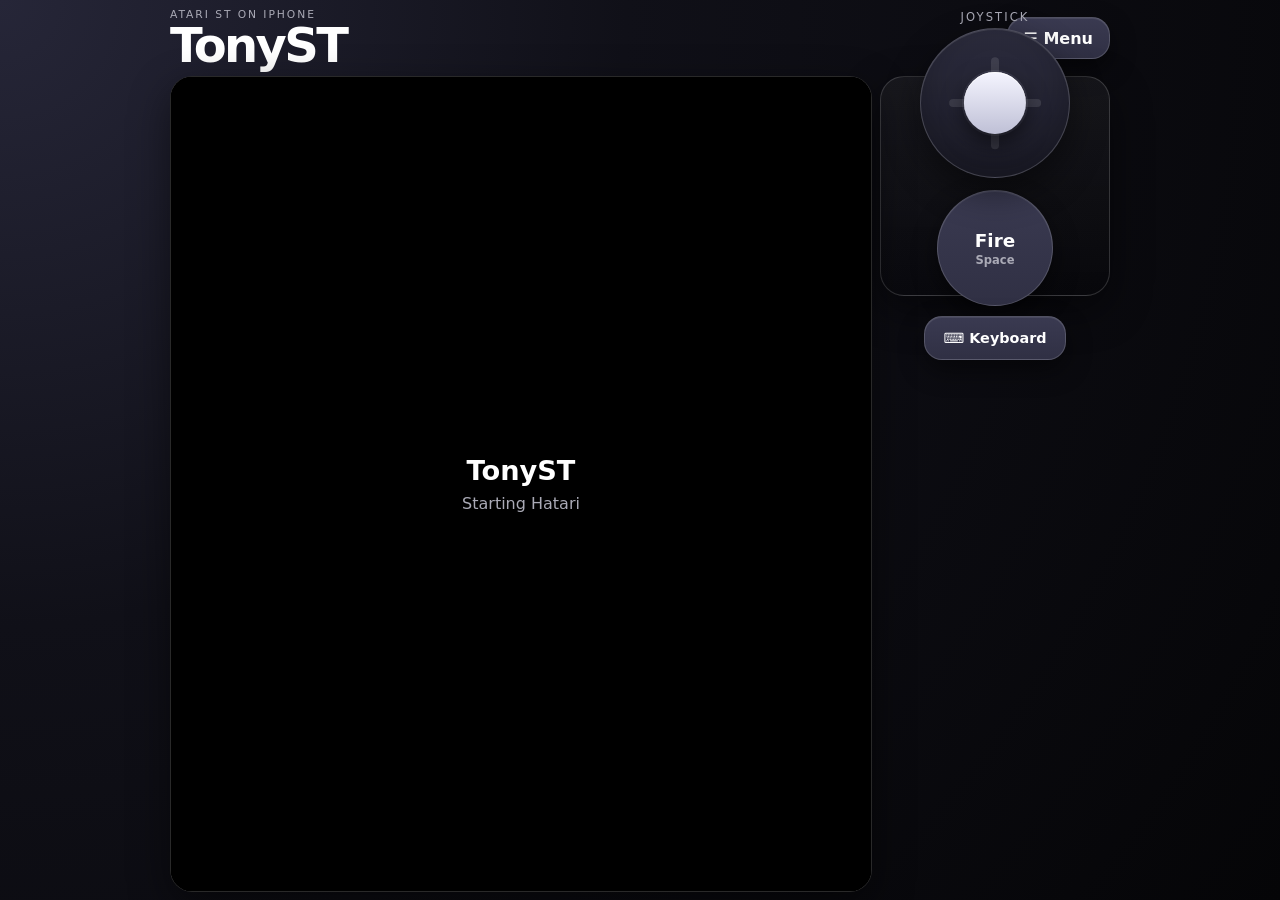
==== index.html @ e1ae8619 "Add files via upload" ====
<!DOCTYPE html>
<html lang="en">
<head>
  <meta charset="utf-8" />
  <meta name="viewport" content="width=device-width, initial-scale=1, viewport-fit=cover, user-scalable=no" />
  <title>TonyST Web</title>
  <link rel="stylesheet" href="main.css?v=65" />
  <link rel="manifest" href="manifest.json" />
  <link rel="icon" type="image/x-icon" href="favicon.ico" />
  <link rel="apple-touch-icon" href="icon-192.png" />
  <meta name="description" content="TonyST Web, a flat iPhone friendly Atari ST web app using Hatari WebAssembly." />
  <meta name="mobile-web-app-capable" content="yes" />
  <meta name="apple-mobile-web-app-capable" content="yes" />
  <meta name="apple-mobile-web-app-status-bar-style" content="black-translucent" />
  <meta name="theme-color" content="#101018" />
</head>
<body>
  <main class="app-shell">
    <header class="topbar">
      <div class="brand">
        <p class="kicker">Atari ST on iPhone</p>
        <h1>TonyST</h1>
      </div>
      <button class="menu-button" id="menuButton" type="button" aria-label="Open menu">☰ Menu</button>
    </header>

    <section class="screen-area" aria-label="Atari ST emulator screen">
      <div class="screen-wrap">
        <iframe
          id="emulatorFrame"
          class="emulator-frame"
          src="tonyst.html?v=65"
          title="Hatari Atari ST emulator"
          allow="fullscreen"
        ></iframe>
        <div id="loadingOverlay" class="loading-overlay">
          <strong>TonyST</strong>
          <span id="engineStatus">Starting Hatari WebAssembly</span>
        </div>
        <div class="screen-status" aria-live="polite">
          <span id="engineLabel">Engine, starting</span>
          <span id="fileLabel">Built in demo disk</span>
        </div>
      </div>
    </section>

    <section class="play-controls" aria-label="Game controls">
      <div class="joystick-wrap">
        <div class="joystick-label">Joystick</div>
        <div class="joystick" id="joystick" role="application" aria-label="Virtual joystick">
          <div class="stick-cross horizontal"></div>
          <div class="stick-cross vertical"></div>
          <div class="stick-thumb" id="stickThumb"></div>
        </div>
      </div>

      <div class="action-wrap">
        <button class="fire-button" id="fireButton" data-key="Space" type="button">
          Fire
          <span>Space</span>
        </button>
        <button class="keyboard-toggle" id="keyboardButton" type="button">⌨ Keyboard</button>
      </div>
    </section>

    <input id="tosInput" class="hidden-input" type="file" />
    <input id="diskInput" class="hidden-input" type="file" />

    <div class="drawer-backdrop" id="menuBackdrop" hidden>
      <aside class="drawer" id="menuDrawer" role="dialog" aria-modal="true" aria-labelledby="menuTitle">
        <div class="drawer-head">
          <div>
            <p class="kicker">TonyST</p>
            <h2 id="menuTitle">Menu</h2>
          </div>
          <button class="small-button" id="closeMenuButton" type="button">Close</button>
        </div>

        <div class="menu-grid">
          <button id="diskButton" type="button">Load game or disk</button>
          <button id="cleanStartButton" type="button">Clean start</button>
          <button id="runButton" type="button">Focus screen</button>
          <button id="pauseButton" type="button">Pause</button>
          <button id="resetButton" type="button">Reset current</button>
          <button id="fullscreenButton" type="button">Full screen</button>
        </div>

        <details class="notes">
          <summary>Advanced BIOS / TOS</summary>
          <div class="menu-grid advanced-grid">
            <button id="tosButton" type="button">BIOS / TOS, disabled for now</button>
            <button id="clearTosButton" type="button">Clear saved files</button>
          </div>
          <p>BIOS loading is parked for now. Use Load game or disk while we keep this version stable.</p>
        </details>

        <details class="notes">
          <summary>Quick help</summary>
          <p>Use Load game or disk for .st, .msa, .stx, .dim, .ipf or .zip files. Tap Fire for Spacebar on trainer screens. If a game boots to the Atari desktop, double tap Disk A.</p>
        </details>

        <p class="credit">Uses the Mesmotronic browser Hatari build. Keep the original licence and credit files in the repo.</p>
      </aside>
    </div>

    <div class="keyboard-panel" id="keyboardPanel" hidden>
      <div class="keyboard-head">
        <strong>Keyboard</strong>
        <button class="small-button" id="closeKeyboardButton" type="button">Close</button>
      </div>
      <div class="key-row">
        <button data-key="Escape" type="button">Esc</button>
        <button data-key="F1" type="button">F1</button>
        <button data-key="F2" type="button">F2</button>
        <button data-key="F3" type="button">F3</button>
        <button data-key="F4" type="button">F4</button>
        <button data-key="F5" type="button">F5</button>
        <button data-key="F6" type="button">F6</button>
        <button data-key="F7" type="button">F7</button>
        <button data-key="F8" type="button">F8</button>
        <button data-key="F9" type="button">F9</button>
        <button data-key="F10" type="button">F10</button>
      </div>
      <div class="key-row">
        <button data-key="Digit1" type="button">1</button>
        <button data-key="Digit2" type="button">2</button>
        <button data-key="Digit3" type="button">3</button>
        <button data-key="Digit4" type="button">4</button>
        <button data-key="Digit5" type="button">5</button>
        <button data-key="Digit6" type="button">6</button>
        <button data-key="Digit7" type="button">7</button>
        <button data-key="Digit8" type="button">8</button>
        <button data-key="Digit9" type="button">9</button>
        <button data-key="Digit0" type="button">0</button>
      </div>
      <div class="key-row">
        <button data-key="KeyQ" type="button">Q</button>
        <button data-key="KeyW" type="button">W</button>
        <button data-key="KeyE" type="button">E</button>
        <button data-key="KeyR" type="button">R</button>
        <button data-key="KeyT" type="button">T</button>
        <button data-key="KeyY" type="button">Y</button>
        <button data-key="KeyU" type="button">U</button>
        <button data-key="KeyI" type="button">I</button>
        <button data-key="KeyO" type="button">O</button>
        <button data-key="KeyP" type="button">P</button>
      </div>
      <div class="key-row">
        <button data-key="KeyA" type="button">A</button>
        <button data-key="KeyS" type="button">S</button>
        <button data-key="KeyD" type="button">D</button>
        <button data-key="KeyF" type="button">F</button>
        <button data-key="KeyG" type="button">G</button>
        <button data-key="KeyH" type="button">H</button>
        <button data-key="KeyJ" type="button">J</button>
        <button data-key="KeyK" type="button">K</button>
        <button data-key="KeyL" type="button">L</button>
        <button class="key-wide" data-key="Enter" type="button">Enter</button>
      </div>
      <div class="key-row">
        <button data-key="KeyZ" type="button">Z</button>
        <button data-key="KeyX" type="button">X</button>
        <button data-key="KeyC" type="button">C</button>
        <button data-key="KeyV" type="button">V</button>
        <button data-key="KeyB" type="button">B</button>
        <button data-key="KeyN" type="button">N</button>
        <button data-key="KeyM" type="button">M</button>
        <button class="key-wide" data-key="Backspace" type="button">Back</button>
      </div>
      <div class="key-row key-row-main">
        <button data-key="ArrowLeft" type="button">←</button>
        <button data-key="ArrowUp" type="button">↑</button>
        <button data-key="ArrowDown" type="button">↓</button>
        <button data-key="ArrowRight" type="button">→</button>
        <button class="key-space" data-key="Space" type="button">Space</button>
      </div>
    </div>
  </main>

  <script src="app.js?v=65"></script>
</body>
</html>
---- main.css ----
:root {
  color-scheme: dark;
  --bg: #101018;
  --panel: rgba(18, 18, 27, 0.92);
  --panel-2: rgba(8, 8, 12, 0.92);
  --line: rgba(255, 255, 255, 0.16);
  --line-2: rgba(255, 255, 255, 0.08);
  --text: #ffffff;
  --muted: #aaaab6;
  --button: #303044;
  --button-2: #3a3a51;
  --danger: #1f1f2b;
  --shadow: rgba(0, 0, 0, 0.48);
}

* {
  box-sizing: border-box;
  -webkit-tap-highlight-color: transparent;
}

html,
body {
  margin: 0;
  width: 100%;
  height: 100%;
  overflow: hidden;
  background: radial-gradient(circle at top left, #262638 0, var(--bg) 40%, #050507 100%);
  color: var(--text);
  font-family: system-ui, -apple-system, BlinkMacSystemFont, "Segoe UI", sans-serif;
  overscroll-behavior: none;
}

body {
  padding: env(safe-area-inset-top) env(safe-area-inset-right) env(safe-area-inset-bottom) env(safe-area-inset-left);
}

button {
  border: 1px solid var(--line);
  border-radius: 18px;
  background: linear-gradient(180deg, var(--button-2), var(--button));
  color: var(--text);
  font: inherit;
  font-weight: 800;
  cursor: pointer;
  box-shadow: inset 0 1px 0 rgba(255,255,255,0.08), 0 10px 26px var(--shadow);
  touch-action: none;
  user-select: none;
}

button:active {
  transform: translateY(1px) scale(0.99);
  filter: brightness(1.12);
}

.app-shell {
  height: 100dvh;
  width: min(960px, 100%);
  margin: 0 auto;
  padding: 8px 10px 8px;
  display: grid;
  grid-template-rows: auto minmax(0, 1fr) auto;
  gap: 8px;
}

.topbar {
  min-height: 46px;
  display: flex;
  gap: 10px;
  align-items: center;
  justify-content: space-between;
}

.brand {
  min-width: 0;
}

.kicker {
  margin: 0 0 1px;
  color: var(--muted);
  text-transform: uppercase;
  letter-spacing: 0.18em;
  font-size: 0.67rem;
  white-space: nowrap;
}

h1,
h2 {
  margin: 0;
  letter-spacing: -0.055em;
  line-height: 0.96;
}

h1 {
  font-size: clamp(1.8rem, 7vw, 3rem);
}

h2 {
  font-size: 1.55rem;
}

.menu-button,
.small-button {
  min-height: 42px;
  padding: 0 16px;
  border-radius: 18px;
  white-space: nowrap;
}

.screen-area {
  min-height: 0;
  display: flex;
}

.screen-wrap {
  position: relative;
  overflow: hidden;
  width: 100%;
  min-height: 0;
  border: 1px solid var(--line);
  border-radius: 22px;
  background: #000;
  box-shadow: 0 14px 42px var(--shadow);
}

.emulator-frame {
  position: absolute;
  inset: 0;
  width: 100%;
  height: 100%;
  border: 0;
  background: #000;
}

.loading-overlay {
  position: absolute;
  inset: 0;
  display: grid;
  place-content: center;
  gap: 8px;
  text-align: center;
  padding: 24px;
  background: #000;
  color: #fff;
  transition: opacity 0.35s ease;
  pointer-events: none;
  z-index: 3;
}

.loading-overlay.is-hidden {
  opacity: 0;
}

.loading-overlay strong {
  font-size: 1.7rem;
}

.loading-overlay span {
  color: var(--muted);
}

.screen-status {
  position: absolute;
  left: 8px;
  right: 8px;
  bottom: 8px;
  z-index: 2;
  display: flex;
  justify-content: space-between;
  gap: 10px;
  align-items: center;
  padding: 7px 9px;
  border: 1px solid var(--line-2);
  border-radius: 14px;
  background: rgba(0,0,0,0.62);
  color: var(--muted);
  font-size: 0.76rem;
  backdrop-filter: blur(8px);
}

.screen-status span {
  min-width: 0;
  overflow: hidden;
  text-overflow: ellipsis;
  white-space: nowrap;
}

.play-controls {
  min-height: 150px;
  max-height: 220px;
  padding: 8px 8px 10px;
  border: 1px solid var(--line);
  border-radius: 24px;
  background: linear-gradient(180deg, rgba(255,255,255,0.05), rgba(0,0,0,0.22));
  box-shadow: 0 14px 42px var(--shadow);
  display: grid;
  grid-template-columns: minmax(148px, 1fr) minmax(126px, 0.74fr);
  gap: 12px;
  align-items: center;
}

.joystick-wrap {
  display: grid;
  place-items: center;
  gap: 4px;
}

.joystick-label {
  color: var(--muted);
  font-size: 0.72rem;
  text-transform: uppercase;
  letter-spacing: 0.18em;
}

.joystick {
  position: relative;
  width: min(38vw, 156px);
  aspect-ratio: 1;
  border-radius: 50%;
  border: 1px solid var(--line);
  background:
    radial-gradient(circle at 50% 50%, rgba(255,255,255,0.10) 0 8%, rgba(255,255,255,0.05) 9% 31%, rgba(0,0,0,0.18) 32% 100%),
    linear-gradient(180deg, #343449, #242434);
  box-shadow: inset 0 1px 0 rgba(255,255,255,0.10), inset 0 -20px 36px rgba(0,0,0,0.25), 0 14px 36px var(--shadow);
  touch-action: none;
}

.stick-cross {
  position: absolute;
  inset: 50% auto auto 50%;
  transform: translate(-50%, -50%);
  background: rgba(255,255,255,0.11);
  border-radius: 999px;
  pointer-events: none;
}

.stick-cross.horizontal {
  width: 62%;
  height: 8px;
}

.stick-cross.vertical {
  width: 8px;
  height: 62%;
}

.stick-thumb {
  position: absolute;
  left: 50%;
  top: 50%;
  width: 42%;
  aspect-ratio: 1;
  border-radius: 50%;
  transform: translate(-50%, -50%);
  background: linear-gradient(180deg, #f5f5ff, #bfc0d6);
  box-shadow: inset 0 1px 0 rgba(255,255,255,0.8), 0 10px 22px rgba(0,0,0,0.55);
  pointer-events: none;
}

.action-wrap {
  display: grid;
  gap: 10px;
  justify-items: center;
}

.fire-button {
  width: min(32vw, 128px);
  aspect-ratio: 1;
  border-radius: 50%;
  font-size: 1.15rem;
  display: grid;
  place-content: center;
  gap: 2px;
}

.fire-button span {
  color: var(--muted);
  font-size: 0.72rem;
  font-weight: 700;
}

.keyboard-toggle {
  width: min(34vw, 142px);
  min-height: 44px;
  font-size: 0.9rem;
}

.hidden-input {
  position: absolute;
  width: 1px;
  height: 1px;
  overflow: hidden;
  clip: rect(0,0,0,0);
}

.drawer-backdrop {
  position: fixed;
  inset: 0;
  z-index: 20;
  background: rgba(0,0,0,0.48);
  display: grid;
  place-items: end center;
  padding: 12px;
}

.drawer-backdrop[hidden],
.keyboard-panel[hidden] {
  display: none;
}

.drawer {
  width: min(620px, 100%);
  max-height: min(82dvh, 620px);
  overflow: auto;
  padding: 16px;
  border: 1px solid var(--line);
  border-radius: 24px;
  background: linear-gradient(180deg, rgba(31,31,45,0.98), rgba(10,10,14,0.98));
  box-shadow: 0 18px 55px rgba(0,0,0,0.65);
}

.drawer-head {
  display: flex;
  justify-content: space-between;
  gap: 12px;
  align-items: center;
  margin-bottom: 14px;
}

.menu-grid {
  display: grid;
  grid-template-columns: repeat(2, minmax(0, 1fr));
  gap: 10px;
}

.menu-grid button {
  min-height: 58px;
  padding: 8px;
}

.notes {
  margin-top: 14px;
  color: var(--muted);
}

.notes summary {
  color: #fff;
  font-weight: 800;
  cursor: pointer;
}

.credit {
  margin: 14px 0 0;
  color: var(--muted);
  font-size: 0.78rem;
}

.keyboard-panel {
  position: fixed;
  left: 8px;
  right: 8px;
  bottom: calc(env(safe-area-inset-bottom) + 8px);
  z-index: 30;
  max-height: 54dvh;
  overflow: auto;
  padding: 10px;
  border: 1px solid var(--line);
  border-radius: 22px;
  background: linear-gradient(180deg, rgba(30,30,44,0.98), rgba(8,8,12,0.98));
  box-shadow: 0 18px 55px rgba(0,0,0,0.7);
}

.keyboard-head {
  display: flex;
  justify-content: space-between;
  align-items: center;
  gap: 8px;
  margin-bottom: 8px;
}

.key-row {
  display: flex;
  gap: 6px;
  overflow-x: auto;
  padding-bottom: 6px;
  scrollbar-width: none;
}

.key-row::-webkit-scrollbar {
  display: none;
}

.key-row button {
  flex: 0 0 auto;
  min-width: 42px;
  min-height: 42px;
  padding: 0 10px;
  border-radius: 12px;
  font-size: 0.88rem;
}

.key-row button.key-wide {
  min-width: 74px;
}

.key-row button.key-space {
  min-width: 160px;
}

@media (max-height: 720px) {
  .app-shell {
    gap: 6px;
    padding-top: 6px;
  }

  .topbar {
    min-height: 40px;
  }

  .kicker {
    display: none;
  }

  h1 {
    font-size: 1.65rem;
  }

  .play-controls {
    min-height: 136px;
    padding: 6px 8px;
  }

  .joystick {
    width: min(34vw, 136px);
  }

  .fire-button {
    width: min(29vw, 110px);
  }
}

@media (orientation: landscape) {
  .app-shell {
    grid-template-rows: auto minmax(0, 1fr);
    grid-template-columns: minmax(0, 1fr) 230px;
    grid-template-areas:
      "top top"
      "screen controls";
  }

  .topbar { grid-area: top; }
  .screen-area { grid-area: screen; }
  .play-controls {
    grid-area: controls;
    min-height: 0;
    height: 100%;
    grid-template-columns: 1fr;
    align-content: center;
  }

  .joystick { width: min(26vw, 150px); }
  .fire-button { width: min(22vw, 116px); }
}

.advanced-grid {
  margin-top: 10px;
}

.notes p {
  line-height: 1.35;
}

button.is-pressed,
.fire-button.is-pressed {
  transform: translateY(1px) scale(0.98);
  filter: brightness(1.18);
  box-shadow: inset 0 2px 12px rgba(0,0,0,0.35), 0 8px 22px var(--shadow);
}
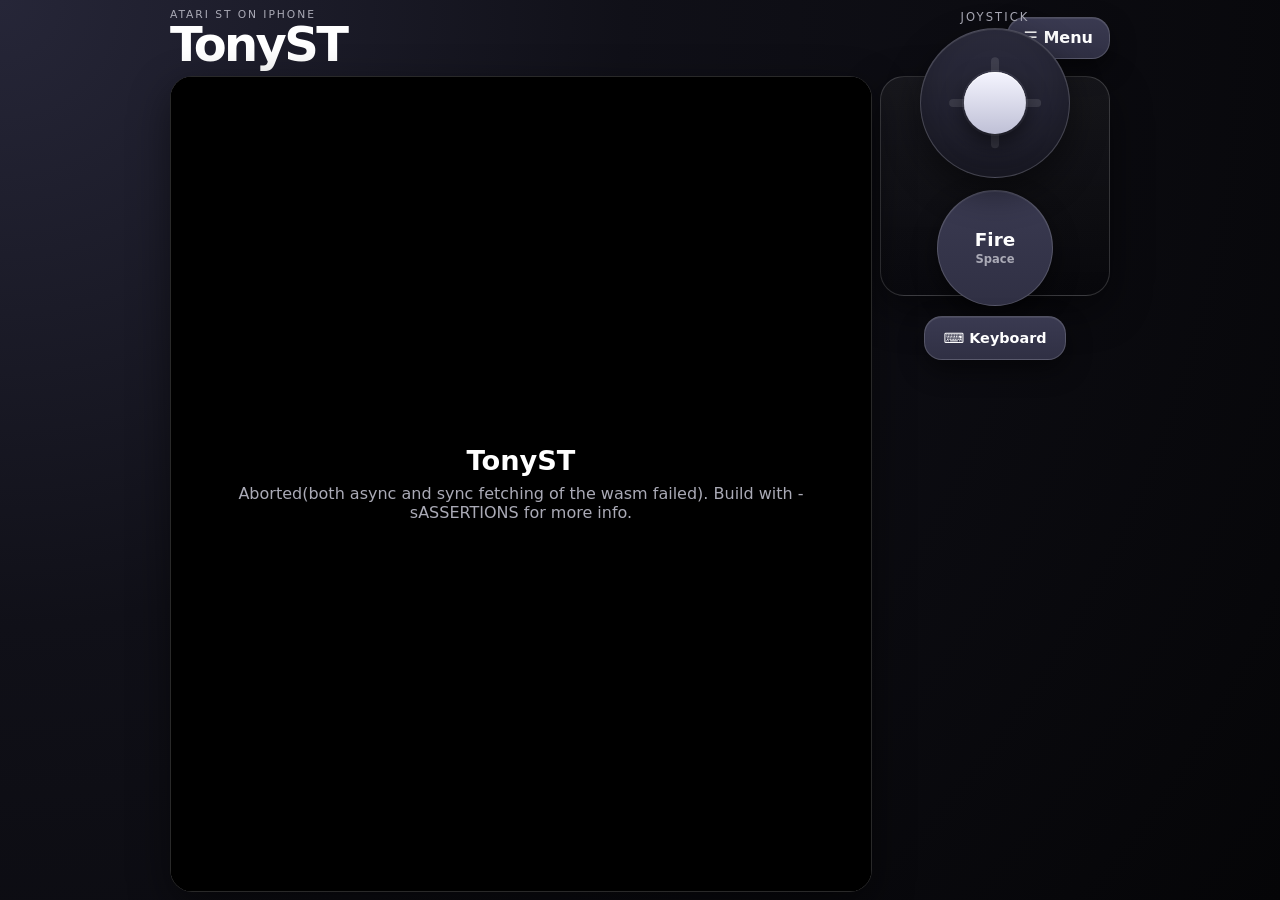
==== commit f36d2ff7: "Add files via upload" ====
--- a/index.html
+++ b/index.html
@@ -3,103 +3,512 @@
 <head>
   <meta charset="utf-8" />
   <meta name="viewport" content="width=device-width, initial-scale=1, viewport-fit=cover, user-scalable=no" />
-  <title>TonyST Web</title>
-  <link rel="stylesheet" href="main.css?v=65" />
-  <link rel="manifest" href="manifest.json" />
-  <link rel="icon" type="image/x-icon" href="favicon.ico" />
-  <link rel="apple-touch-icon" href="icon-192.png" />
-  <meta name="description" content="TonyST Web, a flat iPhone friendly Atari ST web app using Hatari WebAssembly." />
+  <title>TonyST</title>
   <meta name="mobile-web-app-capable" content="yes" />
   <meta name="apple-mobile-web-app-capable" content="yes" />
   <meta name="apple-mobile-web-app-status-bar-style" content="black-translucent" />
   <meta name="theme-color" content="#101018" />
+  <style>
+    :root {
+      color-scheme: dark;
+      --bg: #101018;
+      --panel: rgba(18, 18, 27, 0.94);
+      --line: rgba(255, 255, 255, 0.16);
+      --line-soft: rgba(255, 255, 255, 0.08);
+      --text: #fff;
+      --muted: #aaaab6;
+      --button: #303044;
+      --button-2: #3a3a51;
+      --shadow: rgba(0, 0, 0, 0.48);
+    }
+
+    * {
+      box-sizing: border-box;
+      -webkit-tap-highlight-color: transparent;
+    }
+
+    html,
+    body {
+      margin: 0;
+      width: 100%;
+      height: 100%;
+      overflow: hidden;
+      background: radial-gradient(circle at top left, #262638 0, var(--bg) 40%, #050507 100%);
+      color: var(--text);
+      font-family: system-ui, -apple-system, BlinkMacSystemFont, "Segoe UI", sans-serif;
+      overscroll-behavior: none;
+      touch-action: none;
+    }
+
+    body {
+      padding: env(safe-area-inset-top) env(safe-area-inset-right) env(safe-area-inset-bottom) env(safe-area-inset-left);
+    }
+
+    button {
+      border: 1px solid var(--line);
+      border-radius: 18px;
+      background: linear-gradient(180deg, var(--button-2), var(--button));
+      color: var(--text);
+      font: inherit;
+      font-weight: 850;
+      cursor: pointer;
+      user-select: none;
+      touch-action: none;
+      box-shadow: inset 0 1px 0 rgba(255,255,255,0.08), 0 10px 26px var(--shadow);
+    }
+
+    button:active,
+    button.is-pressed {
+      transform: translateY(1px) scale(0.99);
+      filter: brightness(1.14);
+    }
+
+    .app-shell {
+      width: min(960px, 100%);
+      height: 100dvh;
+      margin: 0 auto;
+      padding: 8px 10px 8px;
+      display: grid;
+      grid-template-rows: auto minmax(0, 1fr) auto;
+      gap: 8px;
+    }
+
+    .topbar {
+      min-height: 44px;
+      display: flex;
+      align-items: center;
+      justify-content: space-between;
+      gap: 10px;
+    }
+
+    .kicker {
+      margin: 0 0 1px;
+      color: var(--muted);
+      text-transform: uppercase;
+      letter-spacing: 0.18em;
+      font-size: 0.67rem;
+      white-space: nowrap;
+    }
+
+    h1 {
+      margin: 0;
+      font-size: clamp(1.8rem, 7vw, 3rem);
+      letter-spacing: -0.055em;
+      line-height: 0.95;
+    }
+
+    .menu-button,
+    .small-button {
+      min-height: 42px;
+      padding: 0 16px;
+      border-radius: 18px;
+      white-space: nowrap;
+    }
+
+    .screen-area {
+      min-height: 0;
+      display: flex;
+    }
+
+    .screen-wrap {
+      position: relative;
+      overflow: hidden;
+      width: 100%;
+      min-height: 0;
+      border: 1px solid var(--line);
+      border-radius: 22px;
+      background: #000;
+      box-shadow: 0 14px 42px var(--shadow);
+    }
+
+    .emulator-frame {
+      position: absolute;
+      inset: 0;
+      width: 100%;
+      height: 100%;
+      border: 0;
+      background: #000;
+    }
+
+    .loading-overlay {
+      position: absolute;
+      inset: 0;
+      z-index: 4;
+      display: grid;
+      place-content: center;
+      gap: 8px;
+      padding: 24px;
+      text-align: center;
+      background: #000;
+      transition: opacity 0.28s ease;
+      pointer-events: none;
+    }
+
+    .loading-overlay.is-hidden {
+      opacity: 0;
+    }
+
+    .loading-overlay strong {
+      font-size: 1.7rem;
+    }
+
+    .loading-overlay span {
+      color: var(--muted);
+    }
+
+    .screen-status {
+      position: absolute;
+      left: 8px;
+      right: 8px;
+      bottom: 8px;
+      z-index: 3;
+      display: flex;
+      justify-content: space-between;
+      gap: 10px;
+      align-items: center;
+      padding: 7px 9px;
+      border: 1px solid var(--line-soft);
+      border-radius: 14px;
+      background: rgba(0,0,0,0.64);
+      color: var(--muted);
+      font-size: 0.76rem;
+      backdrop-filter: blur(8px);
+    }
+
+    .screen-status span {
+      min-width: 0;
+      overflow: hidden;
+      text-overflow: ellipsis;
+      white-space: nowrap;
+    }
+
+    .play-controls {
+      min-height: 150px;
+      max-height: 220px;
+      padding: 8px 8px 10px;
+      border: 1px solid var(--line);
+      border-radius: 24px;
+      background: linear-gradient(180deg, rgba(255,255,255,0.05), rgba(0,0,0,0.22));
+      box-shadow: 0 14px 42px var(--shadow);
+      display: grid;
+      grid-template-columns: minmax(148px, 1fr) minmax(126px, 0.74fr);
+      gap: 12px;
+      align-items: center;
+    }
+
+    .joystick-wrap {
+      display: grid;
+      place-items: center;
+      gap: 4px;
+    }
+
+    .joystick-label {
+      color: var(--muted);
+      font-size: 0.72rem;
+      text-transform: uppercase;
+      letter-spacing: 0.18em;
+    }
+
+    .joystick {
+      position: relative;
+      width: min(38vw, 156px);
+      aspect-ratio: 1;
+      border-radius: 50%;
+      border: 1px solid var(--line);
+      background:
+        radial-gradient(circle at 50% 50%, rgba(255,255,255,0.10) 0 8%, rgba(255,255,255,0.05) 9% 31%, rgba(0,0,0,0.18) 32% 100%),
+        linear-gradient(180deg, #343449, #242434);
+      box-shadow: inset 0 1px 0 rgba(255,255,255,0.10), inset 0 -20px 36px rgba(0,0,0,0.25), 0 14px 36px var(--shadow);
+      touch-action: none;
+    }
+
+    .stick-cross {
+      position: absolute;
+      inset: 50% auto auto 50%;
+      transform: translate(-50%, -50%);
+      background: rgba(255,255,255,0.11);
+      border-radius: 999px;
+      pointer-events: none;
+    }
+
+    .stick-cross.horizontal {
+      width: 62%;
+      height: 8px;
+    }
+
+    .stick-cross.vertical {
+      width: 8px;
+      height: 62%;
+    }
+
+    .stick-thumb {
+      position: absolute;
+      left: 50%;
+      top: 50%;
+      width: 42%;
+      aspect-ratio: 1;
+      border-radius: 50%;
+      transform: translate(-50%, -50%);
+      background: linear-gradient(180deg, #f5f5ff, #bfc0d6);
+      box-shadow: inset 0 1px 0 rgba(255,255,255,0.8), 0 10px 22px rgba(0,0,0,0.55);
+      pointer-events: none;
+    }
+
+    .action-wrap {
+      display: grid;
+      gap: 10px;
+      justify-items: center;
+    }
+
+    .fire-button {
+      width: min(32vw, 128px);
+      aspect-ratio: 1;
+      border-radius: 50%;
+      font-size: 1.15rem;
+      display: grid;
+      place-content: center;
+      gap: 2px;
+    }
+
+    .fire-button span {
+      color: var(--muted);
+      font-size: 0.72rem;
+      font-weight: 750;
+    }
+
+    .keyboard-toggle {
+      width: min(34vw, 142px);
+      min-height: 44px;
+      font-size: 0.9rem;
+    }
+
+    .hidden-input {
+      position: absolute;
+      width: 1px;
+      height: 1px;
+      overflow: hidden;
+      clip: rect(0,0,0,0);
+    }
+
+    .drawer-backdrop {
+      position: fixed;
+      inset: 0;
+      z-index: 20;
+      background: rgba(0,0,0,0.50);
+      display: grid;
+      place-items: end center;
+      padding: 12px;
+    }
+
+    .drawer-backdrop[hidden],
+    .keyboard-panel[hidden] {
+      display: none;
+    }
+
+    .drawer {
+      width: min(620px, 100%);
+      max-height: min(82dvh, 620px);
+      overflow: auto;
+      padding: 16px;
+      border: 1px solid var(--line);
+      border-radius: 24px;
+      background: linear-gradient(180deg, rgba(31,31,45,0.98), rgba(10,10,14,0.98));
+      box-shadow: 0 18px 55px rgba(0,0,0,0.65);
+    }
+
+    .drawer-head {
+      display: flex;
+      justify-content: space-between;
+      gap: 12px;
+      align-items: center;
+      margin-bottom: 14px;
+    }
+
+    .drawer-head h2 {
+      margin: 0;
+      font-size: 1.5rem;
+      letter-spacing: -0.04em;
+    }
+
+    .menu-grid {
+      display: grid;
+      grid-template-columns: repeat(2, minmax(0, 1fr));
+      gap: 10px;
+    }
+
+    .menu-grid button {
+      min-height: 58px;
+      padding: 8px;
+    }
+
+    .notes {
+      margin-top: 14px;
+      color: var(--muted);
+      line-height: 1.35;
+    }
+
+    .notes summary {
+      color: #fff;
+      font-weight: 850;
+      cursor: pointer;
+    }
+
+    .credit {
+      margin: 14px 0 0;
+      color: var(--muted);
+      font-size: 0.78rem;
+      line-height: 1.35;
+    }
+
+    .keyboard-panel {
+      position: fixed;
+      left: 8px;
+      right: 8px;
+      bottom: calc(env(safe-area-inset-bottom) + 8px);
+      z-index: 30;
+      max-height: 54dvh;
+      overflow: auto;
+      padding: 10px;
+      border: 1px solid var(--line);
+      border-radius: 22px;
+      background: linear-gradient(180deg, rgba(30,30,44,0.98), rgba(8,8,12,0.98));
+      box-shadow: 0 18px 55px rgba(0,0,0,0.7);
+    }
+
+    .keyboard-head {
+      display: flex;
+      justify-content: space-between;
+      align-items: center;
+      gap: 8px;
+      margin-bottom: 8px;
+    }
+
+    .key-row {
+      display: flex;
+      gap: 6px;
+      overflow-x: auto;
+      padding-bottom: 6px;
+      scrollbar-width: none;
+    }
+
+    .key-row::-webkit-scrollbar {
+      display: none;
+    }
+
+    .key-row button {
+      flex: 0 0 auto;
+      min-width: 42px;
+      min-height: 42px;
+      padding: 0 10px;
+      border-radius: 12px;
+      font-size: 0.88rem;
+    }
+
+    .key-row button.key-wide {
+      min-width: 74px;
+    }
+
+    .key-row button.key-space {
+      min-width: 160px;
+    }
+
+    @media (max-height: 720px) {
+      .app-shell { gap: 6px; padding-top: 6px; }
+      .topbar { min-height: 38px; }
+      .kicker { display: none; }
+      h1 { font-size: 1.65rem; }
+      .play-controls { min-height: 136px; padding: 6px 8px; }
+      .joystick { width: min(34vw, 136px); }
+      .fire-button { width: min(29vw, 110px); }
+    }
+
+    @media (orientation: landscape) {
+      .app-shell {
+        grid-template-rows: auto minmax(0, 1fr);
+        grid-template-columns: minmax(0, 1fr) 230px;
+        grid-template-areas:
+          "top top"
+          "screen controls";
+      }
+
+      .topbar { grid-area: top; }
+      .screen-area { grid-area: screen; }
+      .play-controls {
+        grid-area: controls;
+        min-height: 0;
+        height: 100%;
+        grid-template-columns: 1fr;
+        align-content: center;
+      }
+
+      .joystick { width: min(26vw, 150px); }
+      .fire-button { width: min(22vw, 116px); }
+    }
+  </style>
 </head>
 <body>
   <main class="app-shell">
     <header class="topbar">
-      <div class="brand">
+      <div>
         <p class="kicker">Atari ST on iPhone</p>
         <h1>TonyST</h1>
       </div>
-      <button class="menu-button" id="menuButton" type="button" aria-label="Open menu">☰ Menu</button>
+      <button class="menu-button" id="menuButton" type="button">☰ Menu</button>
     </header>
 
     <section class="screen-area" aria-label="Atari ST emulator screen">
-      <div class="screen-wrap">
-        <iframe
-          id="emulatorFrame"
-          class="emulator-frame"
-          src="tonyst.html?v=65"
-          title="Hatari Atari ST emulator"
-          allow="fullscreen"
-        ></iframe>
+      <div class="screen-wrap" id="screenWrap">
+        <iframe id="emulatorFrame" class="emulator-frame" src="tonyst.html?v=70" title="Hatari Atari ST emulator" allow="fullscreen"></iframe>
         <div id="loadingOverlay" class="loading-overlay">
           <strong>TonyST</strong>
           <span id="engineStatus">Starting Hatari WebAssembly</span>
         </div>
-        <div class="screen-status" aria-live="polite">
+        <div class="screen-status">
           <span id="engineLabel">Engine, starting</span>
-          <span id="fileLabel">Built in demo disk</span>
+          <span id="fileLabel">Built in boot</span>
         </div>
       </div>
     </section>
 
-    <section class="play-controls" aria-label="Game controls">
+    <section class="play-controls" aria-label="TonyST controls">
       <div class="joystick-wrap">
         <div class="joystick-label">Joystick</div>
-        <div class="joystick" id="joystick" role="application" aria-label="Virtual joystick">
-          <div class="stick-cross horizontal"></div>
-          <div class="stick-cross vertical"></div>
-          <div class="stick-thumb" id="stickThumb"></div>
+        <div class="joystick" id="joystick" role="application" aria-label="Joystick">
+          <span class="stick-cross horizontal"></span>
+          <span class="stick-cross vertical"></span>
+          <span class="stick-thumb" id="stickThumb"></span>
         </div>
       </div>
 
       <div class="action-wrap">
-        <button class="fire-button" id="fireButton" data-key="Space" type="button">
-          Fire
-          <span>Space</span>
-        </button>
+        <button class="fire-button" id="fireButton" data-key="Space" type="button">Fire<span>Space</span></button>
         <button class="keyboard-toggle" id="keyboardButton" type="button">⌨ Keyboard</button>
       </div>
     </section>
 
-    <input id="tosInput" class="hidden-input" type="file" />
     <input id="diskInput" class="hidden-input" type="file" />
 
     <div class="drawer-backdrop" id="menuBackdrop" hidden>
-      <aside class="drawer" id="menuDrawer" role="dialog" aria-modal="true" aria-labelledby="menuTitle">
+      <aside class="drawer" aria-label="Menu">
         <div class="drawer-head">
-          <div>
-            <p class="kicker">TonyST</p>
-            <h2 id="menuTitle">Menu</h2>
-          </div>
+          <h2>Menu</h2>
           <button class="small-button" id="closeMenuButton" type="button">Close</button>
         </div>
 
         <div class="menu-grid">
-          <button id="diskButton" type="button">Load game or disk</button>
-          <button id="cleanStartButton" type="button">Clean start</button>
-          <button id="runButton" type="button">Focus screen</button>
-          <button id="pauseButton" type="button">Pause</button>
-          <button id="resetButton" type="button">Reset current</button>
+          <button id="loadGameButton" type="button">Load game</button>
+          <button id="resetButton" type="button">Reset</button>
+          <button id="cleanBootButton" type="button">Clean boot</button>
           <button id="fullscreenButton" type="button">Full screen</button>
         </div>
 
-        <details class="notes">
-          <summary>Advanced BIOS / TOS</summary>
-          <div class="menu-grid advanced-grid">
-            <button id="tosButton" type="button">BIOS / TOS, disabled for now</button>
-            <button id="clearTosButton" type="button">Clear saved files</button>
-          </div>
-          <p>BIOS loading is parked for now. Use Load game or disk while we keep this version stable.</p>
+        <details class="notes" open>
+          <summary>Quick help</summary>
+          <p>Use Load game for .st or .msa first. Tap Fire when an intro asks for Space. If a game boots to the Atari desktop, open Disk A.</p>
+          <p>BIOS loading is parked for this build. This version sends the game file directly into Hatari, not through a blob link, so iPhone Safari has less chance to sulk.</p>
         </details>
 
-        <details class="notes">
-          <summary>Quick help</summary>
-          <p>Use Load game or disk for .st, .msa, .stx, .dim, .ipf or .zip files. Tap Fire for Spacebar on trainer screens. If a game boots to the Atari desktop, double tap Disk A.</p>
-        </details>
-
-        <p class="credit">Uses the Mesmotronic browser Hatari build. Keep the original licence and credit files in the repo.</p>
+        <p class="credit">Uses the Mesmotronic browser Hatari build and the existing engine files in engine/hatari.</p>
       </aside>
     </div>
 
@@ -167,7 +576,7 @@
         <button data-key="KeyM" type="button">M</button>
         <button class="key-wide" data-key="Backspace" type="button">Back</button>
       </div>
-      <div class="key-row key-row-main">
+      <div class="key-row">
         <button data-key="ArrowLeft" type="button">←</button>
         <button data-key="ArrowUp" type="button">↑</button>
         <button data-key="ArrowDown" type="button">↓</button>
@@ -177,6 +586,364 @@
     </div>
   </main>
 
-  <script src="app.js?v=65"></script>
+  <script>
+    (() => {
+      const VERSION = "70";
+      const ORIGIN = window.location.origin;
+      const frame = document.getElementById("emulatorFrame");
+      const overlay = document.getElementById("loadingOverlay");
+      const engineStatus = document.getElementById("engineStatus");
+      const engineLabel = document.getElementById("engineLabel");
+      const fileLabel = document.getElementById("fileLabel");
+      const diskInput = document.getElementById("diskInput");
+      const loadGameButton = document.getElementById("loadGameButton");
+      const resetButton = document.getElementById("resetButton");
+      const cleanBootButton = document.getElementById("cleanBootButton");
+      const fullscreenButton = document.getElementById("fullscreenButton");
+      const menuButton = document.getElementById("menuButton");
+      const closeMenuButton = document.getElementById("closeMenuButton");
+      const menuBackdrop = document.getElementById("menuBackdrop");
+      const keyboardButton = document.getElementById("keyboardButton");
+      const keyboardPanel = document.getElementById("keyboardPanel");
+      const closeKeyboardButton = document.getElementById("closeKeyboardButton");
+      const joystick = document.getElementById("joystick");
+      const stickThumb = document.getElementById("stickThumb");
+
+      let diskFile = null;
+      let diskName = "";
+      let childReady = false;
+      let bootToken = 0;
+      let joystickKeys = new Set();
+      let activeJoyTouchId = null;
+      const heldButtonKeys = new Set();
+      const isTouchDevice = ("ontouchstart" in window) || (navigator.maxTouchPoints || 0) > 0;
+
+      if ("serviceWorker" in navigator) {
+        navigator.serviceWorker.getRegistrations?.().then((regs) => regs.forEach((reg) => reg.unregister())).catch(() => {});
+      }
+      if ("caches" in window) {
+        caches.keys?.().then((keys) => Promise.all(keys.map((key) => caches.delete(key)))).catch(() => {});
+      }
+
+      const status = (label, detail) => {
+        if (engineLabel) engineLabel.textContent = label;
+        if (detail && engineStatus) engineStatus.textContent = detail;
+      };
+
+      const setFileLabel = () => {
+        if (fileLabel) fileLabel.textContent = diskName || "Built in boot";
+      };
+
+      const showOverlay = (detail) => {
+        overlay?.classList.remove("is-hidden");
+        status("Engine, starting", detail || "Starting Hatari WebAssembly");
+        setFileLabel();
+      };
+
+      const hideOverlay = () => {
+        overlay?.classList.add("is-hidden");
+      };
+
+      const closeMenu = () => {
+        if (menuBackdrop) menuBackdrop.hidden = true;
+      };
+
+      const openMenu = () => {
+        if (keyboardPanel) keyboardPanel.hidden = true;
+        if (menuBackdrop) menuBackdrop.hidden = false;
+      };
+
+      const reloadFrame = () => {
+        releaseJoystick();
+        releaseHeldButtons();
+        childReady = false;
+        bootToken += 1;
+        showOverlay(diskName ? "Preparing selected game" : "Starting clean boot");
+        if (frame) frame.src = `tonyst.html?v=${VERSION}&boot=${bootToken}`;
+      };
+
+      const sendStartToChild = async () => {
+        if (!frame?.contentWindow || !childReady) return;
+        const myToken = bootToken;
+        const payload = { type: "tonyst-start", version: VERSION, bootToken: myToken, diskName: diskName || "" };
+
+        if (diskFile) {
+          status("Engine, loading", "Reading selected game file");
+          try {
+            payload.diskBytes = await diskFile.arrayBuffer();
+          } catch (err) {
+            status("File error", "Could not read the selected game file");
+            return;
+          }
+        }
+
+        if (myToken !== bootToken) return;
+        status("Engine, loading", diskName ? "Sending game to Hatari" : "Starting Hatari");
+        frame.contentWindow.postMessage(payload, ORIGIN);
+      };
+
+      const postToChild = (message) => {
+        try { frame?.contentWindow?.postMessage(message, ORIGIN); } catch (_) {}
+      };
+
+      const sendKey = (code, down) => {
+        postToChild({ type: "tonyst-key", code, down: Boolean(down) });
+      };
+
+      function holdButtonKey(code) {
+        if (heldButtonKeys.has(code)) return;
+        heldButtonKeys.add(code);
+        sendKey(code, true);
+      }
+
+      function releaseButtonKey(code) {
+        if (!heldButtonKeys.has(code)) return;
+        heldButtonKeys.delete(code);
+        sendKey(code, false);
+      }
+
+      function releaseHeldButtons() {
+        Array.from(heldButtonKeys).forEach((code) => releaseButtonKey(code));
+        document.querySelectorAll(".is-pressed").forEach((button) => button.classList.remove("is-pressed"));
+      }
+
+      const setJoystickKeys = (nextKeys) => {
+        joystickKeys.forEach((code) => {
+          if (!nextKeys.has(code)) sendKey(code, false);
+        });
+        nextKeys.forEach((code) => {
+          if (!joystickKeys.has(code)) sendKey(code, true);
+        });
+        joystickKeys = nextKeys;
+      };
+
+      function releaseJoystick() {
+        setJoystickKeys(new Set());
+        activeJoyTouchId = null;
+        if (stickThumb) stickThumb.style.transform = "translate(-50%, -50%)";
+      }
+
+      const updateJoystickFromPoint = (clientX, clientY) => {
+        if (!joystick || !stickThumb) return;
+        const rect = joystick.getBoundingClientRect();
+        const cx = rect.left + rect.width / 2;
+        const cy = rect.top + rect.height / 2;
+        const rawX = clientX - cx;
+        const rawY = clientY - cy;
+        const max = rect.width * 0.28;
+        const distance = Math.hypot(rawX, rawY);
+        const scale = distance > max ? max / distance : 1;
+        const x = rawX * scale;
+        const y = rawY * scale;
+        const dead = rect.width * 0.12;
+        const next = new Set();
+
+        if (rawX < -dead) next.add("ArrowLeft");
+        if (rawX > dead) next.add("ArrowRight");
+        if (rawY < -dead) next.add("ArrowUp");
+        if (rawY > dead) next.add("ArrowDown");
+
+        stickThumb.style.transform = `translate(calc(-50% + ${x}px), calc(-50% + ${y}px))`;
+        setJoystickKeys(next);
+      };
+
+      const findTouch = (touchList, id) => Array.from(touchList || []).find((touch) => touch.identifier === id);
+
+      window.addEventListener("message", (event) => {
+        if (event.origin !== ORIGIN) return;
+        const data = event.data || {};
+
+        if (data.type === "tonyst-ready") {
+          childReady = true;
+          sendStartToChild();
+        }
+
+        if (data.type === "tonyst-status") {
+          status(data.label || "Engine, loading", data.detail || "Hatari working");
+        }
+
+        if (data.type === "tonyst-loaded") {
+          status("Engine, loaded", data.detail || "Hatari ready");
+          setFileLabel();
+          hideOverlay();
+        }
+
+        if (data.type === "tonyst-error") {
+          status(data.label || "Engine, error", data.detail || "Hatari error");
+          setTimeout(hideOverlay, 1400);
+        }
+      });
+
+      frame?.addEventListener("load", () => {
+        window.setTimeout(sendStartToChild, 120);
+      });
+
+      menuButton?.addEventListener("click", openMenu);
+      closeMenuButton?.addEventListener("click", closeMenu);
+      menuBackdrop?.addEventListener("click", (event) => {
+        if (event.target === menuBackdrop) closeMenu();
+      });
+
+      keyboardButton?.addEventListener("click", () => {
+        closeMenu();
+        if (keyboardPanel) keyboardPanel.hidden = !keyboardPanel.hidden;
+      });
+
+      closeKeyboardButton?.addEventListener("click", () => {
+        if (keyboardPanel) keyboardPanel.hidden = true;
+      });
+
+      loadGameButton?.addEventListener("click", () => {
+        closeMenu();
+        diskInput?.click();
+      });
+
+      resetButton?.addEventListener("click", () => {
+        closeMenu();
+        reloadFrame();
+      });
+
+      cleanBootButton?.addEventListener("click", () => {
+        closeMenu();
+        diskFile = null;
+        diskName = "";
+        if (diskInput) diskInput.value = "";
+        reloadFrame();
+      });
+
+      fullscreenButton?.addEventListener("click", async () => {
+        closeMenu();
+        try {
+          await (frame.requestFullscreen?.() || frame.webkitRequestFullscreen?.());
+        } catch (_) {
+          try { await document.documentElement.requestFullscreen?.(); } catch (_) {}
+        }
+      });
+
+      diskInput?.addEventListener("change", () => {
+        const file = diskInput.files?.[0];
+        if (!file) return;
+        diskFile = file;
+        diskName = file.name;
+        reloadFrame();
+      });
+
+      if (isTouchDevice && joystick) {
+        joystick.addEventListener("touchstart", (event) => {
+          event.preventDefault();
+          event.stopPropagation();
+          if (keyboardPanel) keyboardPanel.hidden = true;
+          if (activeJoyTouchId !== null || !event.changedTouches.length) return;
+          const touch = event.changedTouches[0];
+          activeJoyTouchId = touch.identifier;
+          updateJoystickFromPoint(touch.clientX, touch.clientY);
+        }, { passive: false });
+
+        joystick.addEventListener("touchmove", (event) => {
+          if (activeJoyTouchId === null) return;
+          const touch = findTouch(event.changedTouches, activeJoyTouchId) || findTouch(event.touches, activeJoyTouchId);
+          if (!touch) return;
+          event.preventDefault();
+          event.stopPropagation();
+          updateJoystickFromPoint(touch.clientX, touch.clientY);
+        }, { passive: false });
+
+        ["touchend", "touchcancel"].forEach((type) => {
+          joystick.addEventListener(type, (event) => {
+            if (activeJoyTouchId === null) return;
+            const touch = findTouch(event.changedTouches, activeJoyTouchId);
+            if (!touch) return;
+            event.preventDefault();
+            event.stopPropagation();
+            releaseJoystick();
+          }, { passive: false });
+        });
+      } else if (joystick) {
+        joystick.addEventListener("pointerdown", (event) => {
+          event.preventDefault();
+          event.stopPropagation();
+          if (keyboardPanel) keyboardPanel.hidden = true;
+          joystick.setPointerCapture?.(event.pointerId);
+          updateJoystickFromPoint(event.clientX, event.clientY);
+        });
+
+        joystick.addEventListener("pointermove", (event) => {
+          if (!joystick.hasPointerCapture?.(event.pointerId)) return;
+          event.preventDefault();
+          updateJoystickFromPoint(event.clientX, event.clientY);
+        });
+
+        ["pointerup", "pointercancel", "lostpointercapture"].forEach((type) => {
+          joystick.addEventListener(type, (event) => {
+            event.preventDefault();
+            event.stopPropagation();
+            releaseJoystick();
+          });
+        });
+      }
+
+      document.querySelectorAll("[data-key]").forEach((button) => {
+        const code = button.dataset.key;
+        if (!code) return;
+
+        if (isTouchDevice) {
+          const activeTouches = new Set();
+
+          button.addEventListener("touchstart", (event) => {
+            event.preventDefault();
+            event.stopPropagation();
+            if (button.id === "fireButton" && keyboardPanel) keyboardPanel.hidden = true;
+            Array.from(event.changedTouches).forEach((touch) => activeTouches.add(touch.identifier));
+            button.classList.add("is-pressed");
+            holdButtonKey(code);
+          }, { passive: false });
+
+          const touchEnd = (event) => {
+            let changed = false;
+            Array.from(event.changedTouches).forEach((touch) => {
+              if (activeTouches.delete(touch.identifier)) changed = true;
+            });
+            if (!changed) return;
+            event.preventDefault();
+            event.stopPropagation();
+            if (activeTouches.size === 0) {
+              button.classList.remove("is-pressed");
+              releaseButtonKey(code);
+            }
+          };
+
+          button.addEventListener("touchend", touchEnd, { passive: false });
+          button.addEventListener("touchcancel", touchEnd, { passive: false });
+        } else {
+          const down = (event) => {
+            event.preventDefault();
+            event.stopPropagation();
+            if (button.id === "fireButton" && keyboardPanel) keyboardPanel.hidden = true;
+            button.classList.add("is-pressed");
+            holdButtonKey(code);
+          };
+          const up = (event) => {
+            event.preventDefault();
+            button.classList.remove("is-pressed");
+            releaseButtonKey(code);
+          };
+          button.addEventListener("pointerdown", down);
+          button.addEventListener("pointerup", up);
+          button.addEventListener("pointercancel", up);
+          button.addEventListener("pointerleave", up);
+        }
+      });
+
+      document.addEventListener("visibilitychange", () => {
+        if (document.hidden) {
+          releaseJoystick();
+          releaseHeldButtons();
+        }
+      });
+
+      setFileLabel();
+      showOverlay("Starting Hatari WebAssembly");
+    })();
+  </script>
 </body>
 </html>
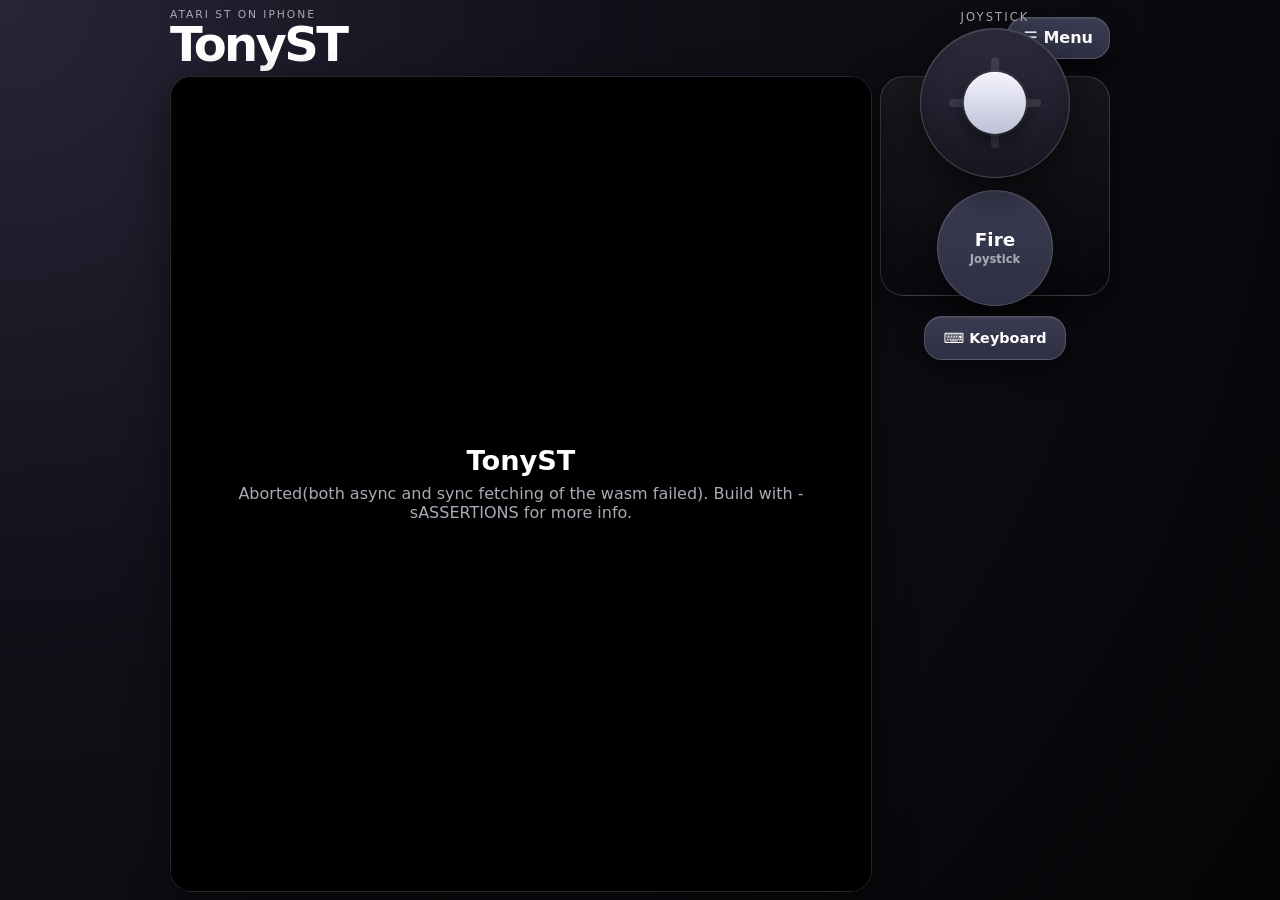
==== commit 68eb1bea: "Add files via upload" ====
--- a/index.html
+++ b/index.html
@@ -458,7 +458,7 @@
 
     <section class="screen-area" aria-label="Atari ST emulator screen">
       <div class="screen-wrap" id="screenWrap">
-        <iframe id="emulatorFrame" class="emulator-frame" src="tonyst.html?v=70" title="Hatari Atari ST emulator" allow="fullscreen"></iframe>
+        <iframe id="emulatorFrame" class="emulator-frame" src="tonyst.html?v=71" title="Hatari Atari ST emulator" allow="fullscreen"></iframe>
         <div id="loadingOverlay" class="loading-overlay">
           <strong>TonyST</strong>
           <span id="engineStatus">Starting Hatari WebAssembly</span>
@@ -481,7 +481,7 @@
       </div>
 
       <div class="action-wrap">
-        <button class="fire-button" id="fireButton" data-key="Space" type="button">Fire<span>Space</span></button>
+        <button class="fire-button" id="fireButton" data-key="ControlRight" type="button">Fire<span>Joystick</span></button>
         <button class="keyboard-toggle" id="keyboardButton" type="button">⌨ Keyboard</button>
       </div>
     </section>
@@ -504,8 +504,8 @@
 
         <details class="notes" open>
           <summary>Quick help</summary>
-          <p>Use Load game for .st or .msa first. Tap Fire when an intro asks for Space. If a game boots to the Atari desktop, open Disk A.</p>
-          <p>BIOS loading is parked for this build. This version sends the game file directly into Hatari, not through a blob link, so iPhone Safari has less chance to sulk.</p>
+          <p>Use Load game for .st or .msa first. Fire is now mapped to the Atari ST joystick fire button. If an intro specifically asks for Space or Enter, use Keyboard.</p>
+          <p>BIOS loading is parked for this build. This version sends the game file directly into Hatari and enables Hatari keyboard joystick mode for port 1, the usual ST game port.</p>
         </details>
 
         <p class="credit">Uses the Mesmotronic browser Hatari build and the existing engine files in engine/hatari.</p>
@@ -581,6 +581,7 @@
         <button data-key="ArrowUp" type="button">↑</button>
         <button data-key="ArrowDown" type="button">↓</button>
         <button data-key="ArrowRight" type="button">→</button>
+        <button class="key-wide" data-key="ControlRight" type="button">Fire</button>
         <button class="key-space" data-key="Space" type="button">Space</button>
       </div>
     </div>
@@ -588,7 +589,7 @@
 
   <script>
     (() => {
-      const VERSION = "70";
+      const VERSION = "71";
       const ORIGIN = window.location.origin;
       const frame = document.getElementById("emulatorFrame");
       const overlay = document.getElementById("loadingOverlay");
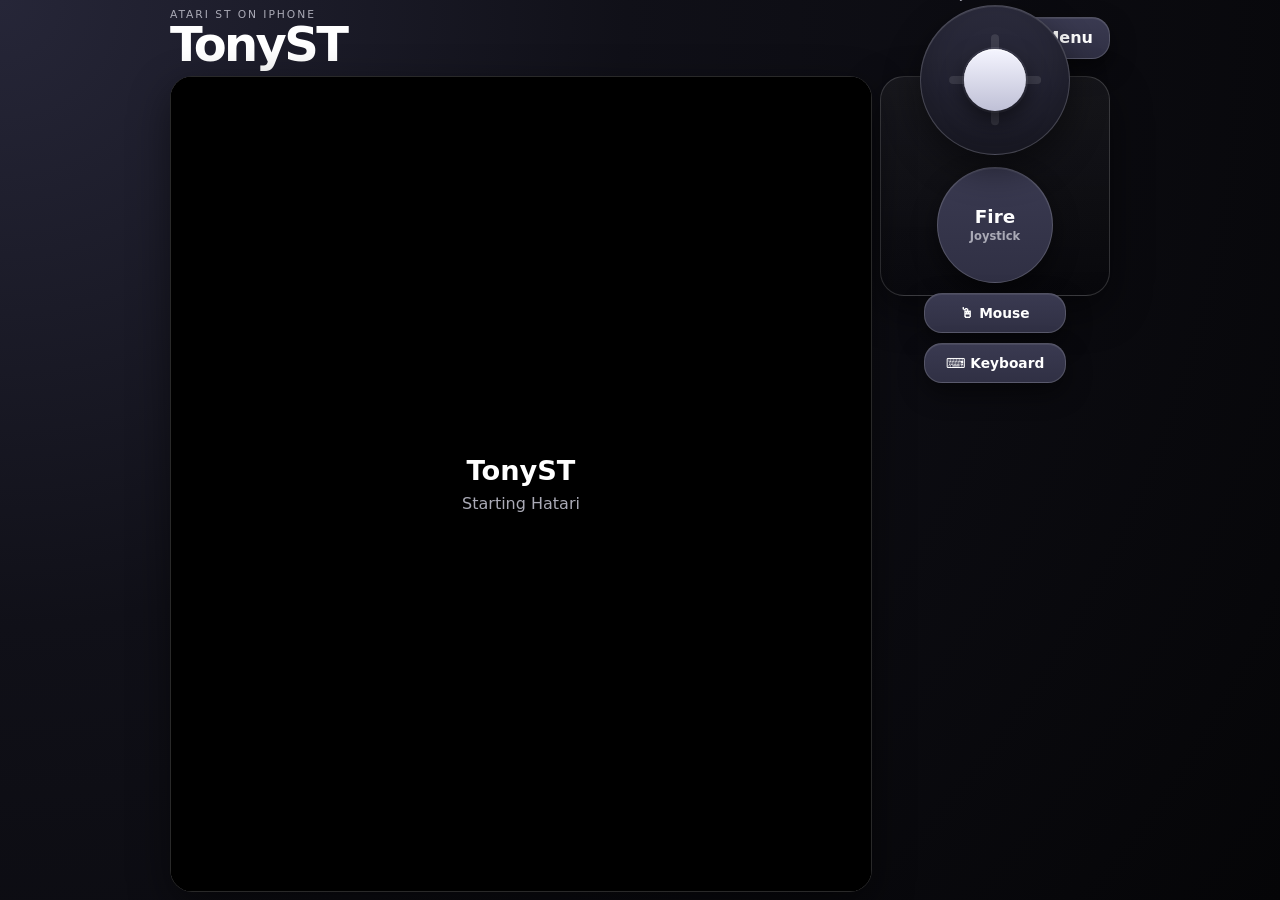
==== commit 3a190bab: "Add files via upload" ====
--- a/index.html
+++ b/index.html
@@ -276,10 +276,11 @@
       font-weight: 750;
     }
 
-    .keyboard-toggle {
+    .keyboard-toggle,
+    .mode-toggle {
       width: min(34vw, 142px);
-      min-height: 44px;
-      font-size: 0.9rem;
+      min-height: 40px;
+      font-size: 0.86rem;
     }
 
     .hidden-input {
@@ -458,7 +459,7 @@
 
     <section class="screen-area" aria-label="Atari ST emulator screen">
       <div class="screen-wrap" id="screenWrap">
-        <iframe id="emulatorFrame" class="emulator-frame" src="tonyst.html?v=71" title="Hatari Atari ST emulator" allow="fullscreen"></iframe>
+        <iframe id="emulatorFrame" class="emulator-frame" src="tonyst.html?v=72" title="Hatari Atari ST emulator" allow="fullscreen"></iframe>
         <div id="loadingOverlay" class="loading-overlay">
           <strong>TonyST</strong>
           <span id="engineStatus">Starting Hatari WebAssembly</span>
@@ -481,7 +482,8 @@
       </div>
 
       <div class="action-wrap">
-        <button class="fire-button" id="fireButton" data-key="ControlRight" type="button">Fire<span>Joystick</span></button>
+        <button class="fire-button" id="fireButton" data-key="ControlRight" type="button">Fire<span id="fireSubLabel">Joystick</span></button>
+        <button class="mode-toggle" id="modeButton" type="button">🖱 Mouse</button>
         <button class="keyboard-toggle" id="keyboardButton" type="button">⌨ Keyboard</button>
       </div>
     </section>
@@ -500,12 +502,14 @@
           <button id="resetButton" type="button">Reset</button>
           <button id="cleanBootButton" type="button">Clean boot</button>
           <button id="fullscreenButton" type="button">Full screen</button>
+          <button id="joyModeButton" type="button">Input: Gamepad</button>
+          <button id="quickStartButton" type="button">Send Start</button>
         </div>
 
         <details class="notes" open>
           <summary>Quick help</summary>
-          <p>Use Load game for .st or .msa first. Fire is now mapped to the Atari ST joystick fire button. If an intro specifically asks for Space or Enter, use Keyboard.</p>
-          <p>BIOS loading is parked for this build. This version sends the game file directly into Hatari and enables Hatari keyboard joystick mode for port 1, the usual ST game port.</p>
+          <p>Use Load game for .st or .msa first. Fire is joystick fire in joystick mode, and left mouse click in mouse mode. If a title screen wants Space, Enter or F1, use Keyboard or Send Start.</p>
+          <p>The Input button switches between virtual Gamepad and keyboard joystick mode, then reloads the emulator. Gamepad is the default because iPhone Safari is fussy with fake keyboard events.</p>
         </details>
 
         <p class="credit">Uses the Mesmotronic browser Hatari build and the existing engine files in engine/hatari.</p>
@@ -518,6 +522,7 @@
         <button class="small-button" id="closeKeyboardButton" type="button">Close</button>
       </div>
       <div class="key-row">
+        <button data-sequence="Start" type="button">Start</button>
         <button data-key="Escape" type="button">Esc</button>
         <button data-key="F1" type="button">F1</button>
         <button data-key="F2" type="button">F2</button>
@@ -589,7 +594,7 @@
 
   <script>
     (() => {
-      const VERSION = "71";
+      const VERSION = "72";
       const ORIGIN = window.location.origin;
       const frame = document.getElementById("emulatorFrame");
       const overlay = document.getElementById("loadingOverlay");
@@ -609,6 +614,12 @@
       const closeKeyboardButton = document.getElementById("closeKeyboardButton");
       const joystick = document.getElementById("joystick");
       const stickThumb = document.getElementById("stickThumb");
+      const fireButton = document.getElementById("fireButton");
+      const fireSubLabel = document.getElementById("fireSubLabel");
+      const modeButton = document.getElementById("modeButton");
+      const joyModeButton = document.getElementById("joyModeButton");
+      const quickStartButton = document.getElementById("quickStartButton");
+      const joystickLabel = document.querySelector(".joystick-label");
 
       let diskFile = null;
       let diskName = "";
@@ -616,6 +627,10 @@
       let bootToken = 0;
       let joystickKeys = new Set();
       let activeJoyTouchId = null;
+      let lastMouseTouch = null;
+      let controlMode = localStorage.getItem("tonyst-control-mode") || "joystick";
+      let joyInputMode = localStorage.getItem("tonyst-joy-input") || "gamepad";
+      let currentJoy = { x: 0, y: 0, fire: false };
       const heldButtonKeys = new Set();
       const isTouchDevice = ("ontouchstart" in window) || (navigator.maxTouchPoints || 0) > 0;
 
@@ -666,7 +681,7 @@
       const sendStartToChild = async () => {
         if (!frame?.contentWindow || !childReady) return;
         const myToken = bootToken;
-        const payload = { type: "tonyst-start", version: VERSION, bootToken: myToken, diskName: diskName || "" };
+        const payload = { type: "tonyst-start", version: VERSION, bootToken: myToken, diskName: diskName || "", joyMode: joyInputMode };
 
         if (diskFile) {
           status("Engine, loading", "Reading selected game file");
@@ -691,6 +706,33 @@
         postToChild({ type: "tonyst-key", code, down: Boolean(down) });
       };
 
+      const sendSequence = (name) => {
+        postToChild({ type: "tonyst-sequence", name });
+      };
+
+      const sendJoy = () => {
+        postToChild({ type: "tonyst-joy", axisX: currentJoy.x, axisY: currentJoy.y, fire: currentJoy.fire });
+      };
+
+      const setJoyAxes = (x, y) => {
+        currentJoy.x = x;
+        currentJoy.y = y;
+        sendJoy();
+      };
+
+      const setJoyFire = (down) => {
+        currentJoy.fire = Boolean(down);
+        sendJoy();
+      };
+
+      const sendMouseMove = (dx, dy) => {
+        postToChild({ type: "tonyst-mouse-move", dx, dy });
+      };
+
+      const sendMouseButton = (down, button = 0) => {
+        postToChild({ type: "tonyst-mouse-button", button, down: Boolean(down) });
+      };
+
       function holdButtonKey(code) {
         if (heldButtonKeys.has(code)) return;
         heldButtonKeys.add(code);
@@ -705,6 +747,8 @@
 
       function releaseHeldButtons() {
         Array.from(heldButtonKeys).forEach((code) => releaseButtonKey(code));
+        setJoyFire(false);
+        sendMouseButton(false, 0);
         document.querySelectorAll(".is-pressed").forEach((button) => button.classList.remove("is-pressed"));
       }
 
@@ -716,11 +760,15 @@
           if (!joystickKeys.has(code)) sendKey(code, true);
         });
         joystickKeys = nextKeys;
+        const axisX = nextKeys.has("ArrowLeft") ? -1 : nextKeys.has("ArrowRight") ? 1 : 0;
+        const axisY = nextKeys.has("ArrowUp") ? -1 : nextKeys.has("ArrowDown") ? 1 : 0;
+        setJoyAxes(axisX, axisY);
       };
 
       function releaseJoystick() {
         setJoystickKeys(new Set());
         activeJoyTouchId = null;
+        lastMouseTouch = null;
         if (stickThumb) stickThumb.style.transform = "translate(-50%, -50%)";
       }
 
@@ -748,6 +796,41 @@
         setJoystickKeys(next);
       };
 
+      const updateMousePadFromPoint = (clientX, clientY, isStart = false) => {
+        if (!joystick || !stickThumb) return;
+        const rect = joystick.getBoundingClientRect();
+        if (isStart || !lastMouseTouch) {
+          lastMouseTouch = { x: clientX, y: clientY };
+          stickThumb.style.transform = "translate(-50%, -50%)";
+          return;
+        }
+        const dx = (clientX - lastMouseTouch.x) * 1.45;
+        const dy = (clientY - lastMouseTouch.y) * 1.45;
+        lastMouseTouch = { x: clientX, y: clientY };
+        if (Math.abs(dx) > 0 || Math.abs(dy) > 0) sendMouseMove(dx, dy);
+
+        const cx = rect.left + rect.width / 2;
+        const cy = rect.top + rect.height / 2;
+        const max = rect.width * 0.22;
+        const rawX = Math.max(-max, Math.min(max, clientX - cx));
+        const rawY = Math.max(-max, Math.min(max, clientY - cy));
+        stickThumb.style.transform = `translate(calc(-50% + ${rawX}px), calc(-50% + ${rawY}px))`;
+      };
+
+      const applyControlMode = () => {
+        const mouse = controlMode === "mouse";
+        if (joystickLabel) joystickLabel.textContent = mouse ? "Mouse pad" : "Joystick";
+        if (fireSubLabel) fireSubLabel.textContent = mouse ? "Left click" : "Joystick";
+        if (modeButton) modeButton.textContent = mouse ? "🎮 Joystick" : "🖱 Mouse";
+        if (fireButton) fireButton.firstChild.nodeValue = mouse ? "Click" : "Fire";
+        releaseJoystick();
+        releaseHeldButtons();
+      };
+
+      const applyJoyModeLabel = () => {
+        if (joyModeButton) joyModeButton.textContent = `Input: ${joyInputMode === "gamepad" ? "Gamepad" : "Keys"}`;
+      };
+
       const findTouch = (touchList, id) => Array.from(touchList || []).find((touch) => touch.identifier === id);
 
       window.addEventListener("message", (event) => {
@@ -792,6 +875,25 @@
 
       closeKeyboardButton?.addEventListener("click", () => {
         if (keyboardPanel) keyboardPanel.hidden = true;
+      });
+
+      modeButton?.addEventListener("click", () => {
+        controlMode = controlMode === "mouse" ? "joystick" : "mouse";
+        localStorage.setItem("tonyst-control-mode", controlMode);
+        applyControlMode();
+      });
+
+      joyModeButton?.addEventListener("click", () => {
+        closeMenu();
+        joyInputMode = joyInputMode === "gamepad" ? "keys" : "gamepad";
+        localStorage.setItem("tonyst-joy-input", joyInputMode);
+        applyJoyModeLabel();
+        reloadFrame();
+      });
+
+      quickStartButton?.addEventListener("click", () => {
+        closeMenu();
+        sendSequence("Start");
       });
 
       loadGameButton?.addEventListener("click", () => {
@@ -837,7 +939,8 @@
           if (activeJoyTouchId !== null || !event.changedTouches.length) return;
           const touch = event.changedTouches[0];
           activeJoyTouchId = touch.identifier;
-          updateJoystickFromPoint(touch.clientX, touch.clientY);
+          if (controlMode === "mouse") updateMousePadFromPoint(touch.clientX, touch.clientY, true);
+          else updateJoystickFromPoint(touch.clientX, touch.clientY);
         }, { passive: false });
 
         joystick.addEventListener("touchmove", (event) => {
@@ -846,7 +949,8 @@
           if (!touch) return;
           event.preventDefault();
           event.stopPropagation();
-          updateJoystickFromPoint(touch.clientX, touch.clientY);
+          if (controlMode === "mouse") updateMousePadFromPoint(touch.clientX, touch.clientY, false);
+          else updateJoystickFromPoint(touch.clientX, touch.clientY);
         }, { passive: false });
 
         ["touchend", "touchcancel"].forEach((type) => {
@@ -865,13 +969,15 @@
           event.stopPropagation();
           if (keyboardPanel) keyboardPanel.hidden = true;
           joystick.setPointerCapture?.(event.pointerId);
-          updateJoystickFromPoint(event.clientX, event.clientY);
+          if (controlMode === "mouse") updateMousePadFromPoint(event.clientX, event.clientY, true);
+          else updateJoystickFromPoint(event.clientX, event.clientY);
         });
 
         joystick.addEventListener("pointermove", (event) => {
           if (!joystick.hasPointerCapture?.(event.pointerId)) return;
           event.preventDefault();
-          updateJoystickFromPoint(event.clientX, event.clientY);
+          if (controlMode === "mouse") updateMousePadFromPoint(event.clientX, event.clientY, false);
+          else updateJoystickFromPoint(event.clientX, event.clientY);
         });
 
         ["pointerup", "pointercancel", "lostpointercapture"].forEach((type) => {
@@ -883,9 +989,33 @@
         });
       }
 
-      document.querySelectorAll("[data-key]").forEach((button) => {
+      const pressControlButton = (button, down) => {
         const code = button.dataset.key;
-        if (!code) return;
+        const sequence = button.dataset.sequence;
+
+        if (sequence && down) {
+          sendSequence(sequence);
+          return;
+        }
+
+        if (button.id === "fireButton") {
+          if (controlMode === "mouse") {
+            sendMouseButton(down, 0);
+            return;
+          }
+          setJoyFire(down);
+          // Keyboard fallback for Hatari's cursor-key joystick mode.
+          if (code) sendKey(code, down);
+          return;
+        }
+
+        if (code) sendKey(code, down);
+      };
+
+      document.querySelectorAll("[data-key], [data-sequence]").forEach((button) => {
+        const code = button.dataset.key;
+        const sequence = button.dataset.sequence;
+        if (!code && !sequence) return;
 
         if (isTouchDevice) {
           const activeTouches = new Set();
@@ -893,10 +1023,10 @@
           button.addEventListener("touchstart", (event) => {
             event.preventDefault();
             event.stopPropagation();
-            if (button.id === "fireButton" && keyboardPanel) keyboardPanel.hidden = true;
+            if ((button.id === "fireButton" || sequence) && keyboardPanel) keyboardPanel.hidden = true;
             Array.from(event.changedTouches).forEach((touch) => activeTouches.add(touch.identifier));
             button.classList.add("is-pressed");
-            holdButtonKey(code);
+            pressControlButton(button, true);
           }, { passive: false });
 
           const touchEnd = (event) => {
@@ -909,7 +1039,7 @@
             event.stopPropagation();
             if (activeTouches.size === 0) {
               button.classList.remove("is-pressed");
-              releaseButtonKey(code);
+              pressControlButton(button, false);
             }
           };
 
@@ -919,14 +1049,14 @@
           const down = (event) => {
             event.preventDefault();
             event.stopPropagation();
-            if (button.id === "fireButton" && keyboardPanel) keyboardPanel.hidden = true;
+            if ((button.id === "fireButton" || sequence) && keyboardPanel) keyboardPanel.hidden = true;
             button.classList.add("is-pressed");
-            holdButtonKey(code);
+            pressControlButton(button, true);
           };
           const up = (event) => {
             event.preventDefault();
             button.classList.remove("is-pressed");
-            releaseButtonKey(code);
+            pressControlButton(button, false);
           };
           button.addEventListener("pointerdown", down);
           button.addEventListener("pointerup", up);
@@ -942,6 +1072,8 @@
         }
       });
 
+      applyControlMode();
+      applyJoyModeLabel();
       setFileLabel();
       showOverlay("Starting Hatari WebAssembly");
     })();
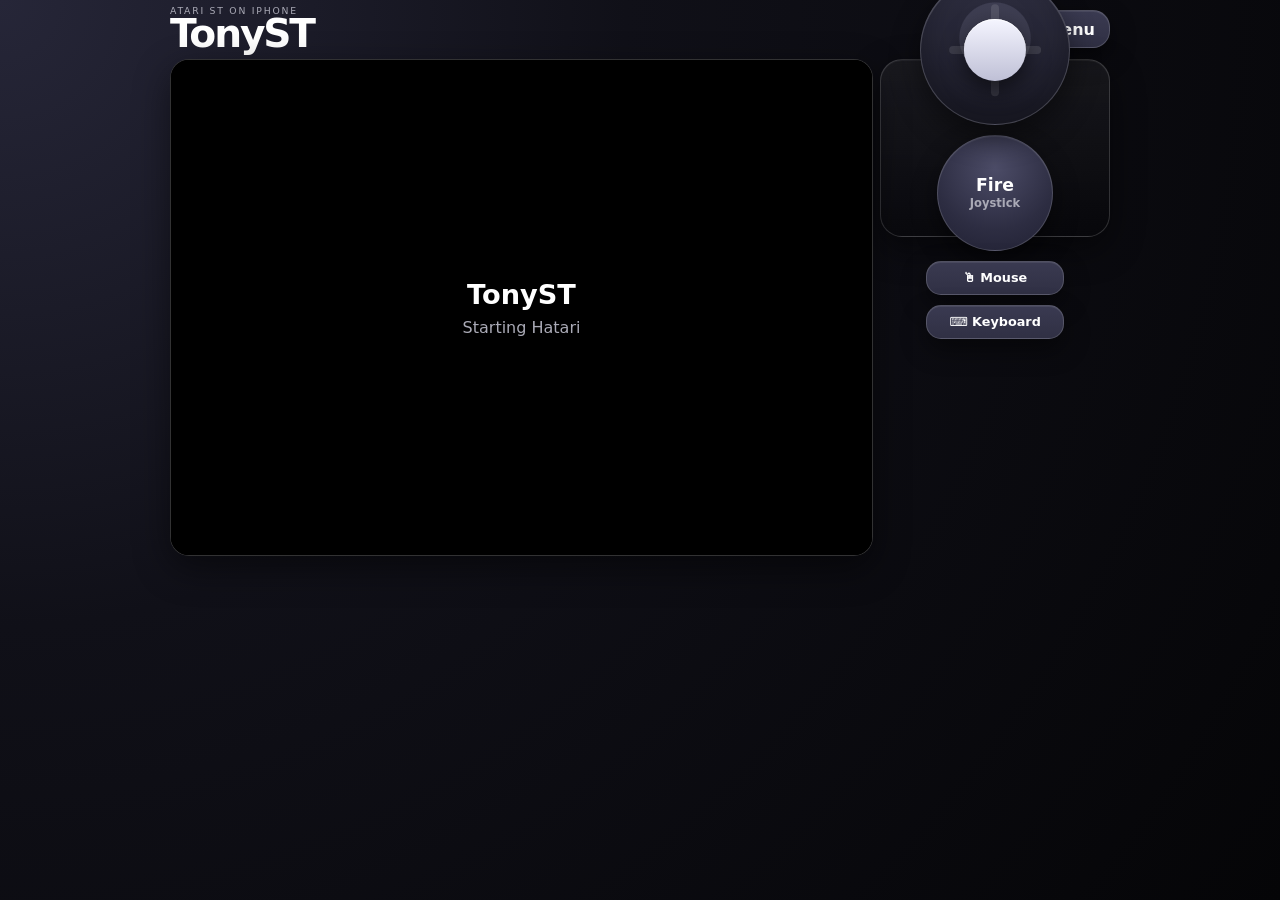
==== commit 631f29bb: "Add files via upload" ====
--- a/index.html
+++ b/index.html
@@ -65,60 +65,67 @@
 
     .app-shell {
       width: min(960px, 100%);
-      height: 100dvh;
+      height: 100vh;
+      height: 100svh;
+      min-height: 100svh;
       margin: 0 auto;
-      padding: 8px 10px 8px;
+      padding: 6px 10px max(6px, env(safe-area-inset-bottom));
       display: grid;
-      grid-template-rows: auto minmax(0, 1fr) auto;
-      gap: 8px;
+      grid-template-rows: auto auto minmax(0, 1fr);
+      gap: 7px;
     }
 
     .topbar {
-      min-height: 44px;
+      min-height: 38px;
       display: flex;
       align-items: center;
       justify-content: space-between;
-      gap: 10px;
+      gap: 8px;
     }
 
     .kicker {
-      margin: 0 0 1px;
+      margin: 0;
       color: var(--muted);
       text-transform: uppercase;
-      letter-spacing: 0.18em;
-      font-size: 0.67rem;
+      letter-spacing: 0.19em;
+      font-size: 0.58rem;
+      line-height: 1.1;
       white-space: nowrap;
     }
 
     h1 {
       margin: 0;
-      font-size: clamp(1.8rem, 7vw, 3rem);
+      font-size: clamp(1.62rem, 5.8vw, 2.45rem);
       letter-spacing: -0.055em;
-      line-height: 0.95;
+      line-height: 0.92;
     }
 
     .menu-button,
     .small-button {
-      min-height: 42px;
-      padding: 0 16px;
-      border-radius: 18px;
+      min-height: 38px;
+      padding: 0 14px;
+      border-radius: 17px;
       white-space: nowrap;
     }
 
     .screen-area {
       min-height: 0;
       display: flex;
+      align-items: start;
+      justify-content: center;
     }
 
     .screen-wrap {
       position: relative;
       overflow: hidden;
       width: 100%;
+      aspect-ratio: 832 / 588;
       min-height: 0;
-      border: 1px solid var(--line);
-      border-radius: 22px;
-      background: #000;
-      box-shadow: 0 14px 42px var(--shadow);
+      border: 1px solid rgba(255,255,255,0.18);
+      border-radius: 19px;
+      background: #050506;
+      box-shadow: 0 12px 36px var(--shadow), inset 0 1px 0 rgba(255,255,255,0.06);
+      isolation: isolate;
     }
 
     .emulator-frame {
@@ -128,6 +135,13 @@
       height: 100%;
       border: 0;
       background: #000;
+      transform-origin: 50% 50%;
+      transition: transform 0.18s ease;
+      will-change: transform;
+    }
+
+    .screen-wrap.is-zoom .emulator-frame {
+      transform: scale(1.075);
     }
 
     .loading-overlay {
@@ -158,20 +172,20 @@
 
     .screen-status {
       position: absolute;
-      left: 8px;
-      right: 8px;
-      bottom: 8px;
+      left: 6px;
+      right: 6px;
+      bottom: 6px;
       z-index: 3;
       display: flex;
       justify-content: space-between;
-      gap: 10px;
+      gap: 8px;
       align-items: center;
-      padding: 7px 9px;
+      padding: 5px 8px;
       border: 1px solid var(--line-soft);
-      border-radius: 14px;
-      background: rgba(0,0,0,0.64);
-      color: var(--muted);
-      font-size: 0.76rem;
+      border-radius: 12px;
+      background: rgba(0,0,0,0.56);
+      color: rgba(225,225,235,0.74);
+      font-size: 0.68rem;
       backdrop-filter: blur(8px);
     }
 
@@ -183,16 +197,16 @@
     }
 
     .play-controls {
-      min-height: 150px;
-      max-height: 220px;
-      padding: 8px 8px 10px;
+      min-height: 132px;
+      max-height: 178px;
+      padding: 7px 8px 8px;
       border: 1px solid var(--line);
-      border-radius: 24px;
-      background: linear-gradient(180deg, rgba(255,255,255,0.05), rgba(0,0,0,0.22));
-      box-shadow: 0 14px 42px var(--shadow);
+      border-radius: 22px;
+      background: linear-gradient(180deg, rgba(255,255,255,0.055), rgba(0,0,0,0.24));
+      box-shadow: 0 12px 34px var(--shadow), inset 0 1px 0 rgba(255,255,255,0.05);
       display: grid;
-      grid-template-columns: minmax(148px, 1fr) minmax(126px, 0.74fr);
-      gap: 12px;
+      grid-template-columns: minmax(138px, 1fr) minmax(118px, 0.72fr);
+      gap: 10px;
       align-items: center;
     }
 
@@ -211,14 +225,14 @@
 
     .joystick {
       position: relative;
-      width: min(38vw, 156px);
+      width: min(34vw, 144px);
       aspect-ratio: 1;
       border-radius: 50%;
       border: 1px solid var(--line);
       background:
-        radial-gradient(circle at 50% 50%, rgba(255,255,255,0.10) 0 8%, rgba(255,255,255,0.05) 9% 31%, rgba(0,0,0,0.18) 32% 100%),
-        linear-gradient(180deg, #343449, #242434);
-      box-shadow: inset 0 1px 0 rgba(255,255,255,0.10), inset 0 -20px 36px rgba(0,0,0,0.25), 0 14px 36px var(--shadow);
+        radial-gradient(circle at 50% 42%, rgba(255,255,255,0.13) 0 7%, rgba(255,255,255,0.055) 8% 31%, rgba(0,0,0,0.18) 32% 100%),
+        linear-gradient(180deg, #37374d, #232333);
+      box-shadow: inset 0 1px 0 rgba(255,255,255,0.12), inset 0 -18px 32px rgba(0,0,0,0.28), 0 12px 30px var(--shadow);
       touch-action: none;
     }
 
@@ -261,13 +275,14 @@
     }
 
     .fire-button {
-      width: min(32vw, 128px);
+      width: min(29vw, 116px);
       aspect-ratio: 1;
       border-radius: 50%;
-      font-size: 1.15rem;
+      font-size: 1.08rem;
       display: grid;
       place-content: center;
-      gap: 2px;
+      gap: 1px;
+      background: radial-gradient(circle at 50% 28%, #4c4c67, #2d2d42 62%, #202032 100%);
     }
 
     .fire-button span {
@@ -278,9 +293,10 @@
 
     .keyboard-toggle,
     .mode-toggle {
-      width: min(34vw, 142px);
-      min-height: 40px;
-      font-size: 0.86rem;
+      width: min(33vw, 138px);
+      min-height: 34px;
+      border-radius: 15px;
+      font-size: 0.80rem;
     }
 
     .hidden-input {
@@ -414,13 +430,21 @@
     }
 
     @media (max-height: 720px) {
-      .app-shell { gap: 6px; padding-top: 6px; }
-      .topbar { min-height: 38px; }
+      .app-shell { gap: 5px; padding-top: 5px; }
+      .topbar { min-height: 34px; }
       .kicker { display: none; }
-      h1 { font-size: 1.65rem; }
-      .play-controls { min-height: 136px; padding: 6px 8px; }
-      .joystick { width: min(34vw, 136px); }
-      .fire-button { width: min(29vw, 110px); }
+      h1 { font-size: 1.52rem; }
+      .play-controls { min-height: 118px; padding: 5px 7px; border-radius: 20px; }
+      .joystick { width: min(31vw, 124px); }
+      .fire-button { width: min(26vw, 98px); }
+      .keyboard-toggle, .mode-toggle { min-height: 31px; font-size: 0.76rem; }
+    }
+
+    @media (display-mode: standalone) {
+      .app-shell {
+        height: 100dvh;
+        min-height: 100dvh;
+      }
     }
 
     @media (orientation: landscape) {
@@ -459,7 +483,7 @@
 
     <section class="screen-area" aria-label="Atari ST emulator screen">
       <div class="screen-wrap" id="screenWrap">
-        <iframe id="emulatorFrame" class="emulator-frame" src="tonyst.html?v=72" title="Hatari Atari ST emulator" allow="fullscreen"></iframe>
+        <iframe id="emulatorFrame" class="emulator-frame" src="tonyst.html?v=73" title="Hatari Atari ST emulator" allow="fullscreen"></iframe>
         <div id="loadingOverlay" class="loading-overlay">
           <strong>TonyST</strong>
           <span id="engineStatus">Starting Hatari WebAssembly</span>
@@ -502,6 +526,7 @@
           <button id="resetButton" type="button">Reset</button>
           <button id="cleanBootButton" type="button">Clean boot</button>
           <button id="fullscreenButton" type="button">Full screen</button>
+          <button id="zoomButton" type="button">Screen: Zoom</button>
           <button id="joyModeButton" type="button">Input: Gamepad</button>
           <button id="quickStartButton" type="button">Send Start</button>
         </div>
@@ -594,9 +619,10 @@
 
   <script>
     (() => {
-      const VERSION = "72";
+      const VERSION = "73";
       const ORIGIN = window.location.origin;
       const frame = document.getElementById("emulatorFrame");
+      const screenWrap = document.getElementById("screenWrap");
       const overlay = document.getElementById("loadingOverlay");
       const engineStatus = document.getElementById("engineStatus");
       const engineLabel = document.getElementById("engineLabel");
@@ -619,6 +645,7 @@
       const modeButton = document.getElementById("modeButton");
       const joyModeButton = document.getElementById("joyModeButton");
       const quickStartButton = document.getElementById("quickStartButton");
+      const zoomButton = document.getElementById("zoomButton");
       const joystickLabel = document.querySelector(".joystick-label");
 
       let diskFile = null;
@@ -630,6 +657,7 @@
       let lastMouseTouch = null;
       let controlMode = localStorage.getItem("tonyst-control-mode") || "joystick";
       let joyInputMode = localStorage.getItem("tonyst-joy-input") || "gamepad";
+      let screenMode = localStorage.getItem("tonyst-screen-mode") || "zoom";
       let currentJoy = { x: 0, y: 0, fire: false };
       const heldButtonKeys = new Set();
       const isTouchDevice = ("ontouchstart" in window) || (navigator.maxTouchPoints || 0) > 0;
@@ -831,6 +859,12 @@
         if (joyModeButton) joyModeButton.textContent = `Input: ${joyInputMode === "gamepad" ? "Gamepad" : "Keys"}`;
       };
 
+      const applyScreenMode = () => {
+        const zoomed = screenMode !== "fit";
+        screenWrap?.classList.toggle("is-zoom", zoomed);
+        if (zoomButton) zoomButton.textContent = zoomed ? "Screen: Zoomed" : "Screen: Fit";
+      };
+
       const findTouch = (touchList, id) => Array.from(touchList || []).find((touch) => touch.identifier === id);
 
       window.addEventListener("message", (event) => {
@@ -921,6 +955,13 @@
         } catch (_) {
           try { await document.documentElement.requestFullscreen?.(); } catch (_) {}
         }
+      });
+
+      zoomButton?.addEventListener("click", () => {
+        closeMenu();
+        screenMode = screenMode === "fit" ? "zoom" : "fit";
+        localStorage.setItem("tonyst-screen-mode", screenMode);
+        applyScreenMode();
       });
 
       diskInput?.addEventListener("change", () => {
@@ -1074,6 +1115,7 @@
 
       applyControlMode();
       applyJoyModeLabel();
+      applyScreenMode();
       setFileLabel();
       showOverlay("Starting Hatari WebAssembly");
     })();
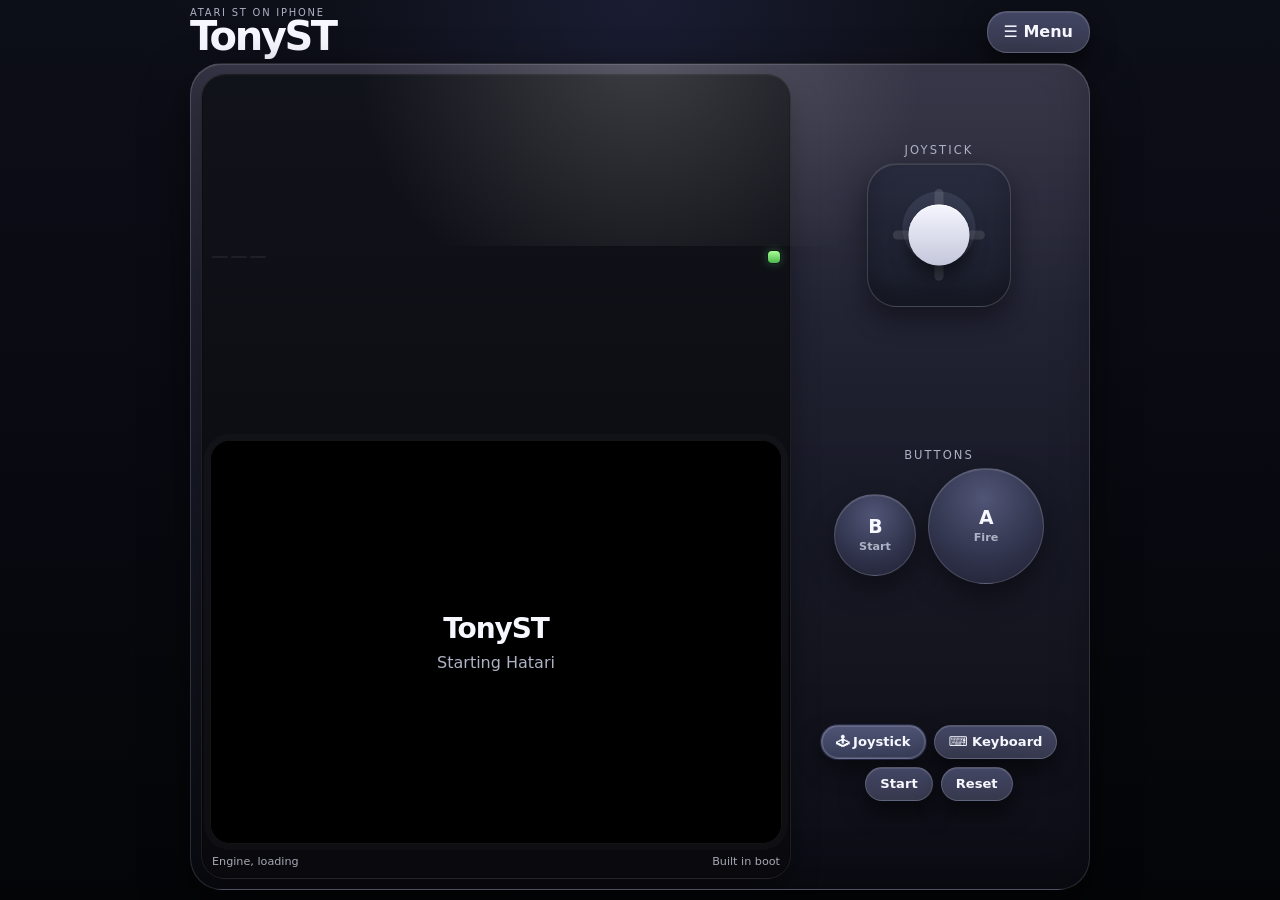
==== commit ff243e52: "Add files via upload" ====
--- a/index.html
+++ b/index.html
@@ -7,19 +7,26 @@
   <meta name="mobile-web-app-capable" content="yes" />
   <meta name="apple-mobile-web-app-capable" content="yes" />
   <meta name="apple-mobile-web-app-status-bar-style" content="black-translucent" />
-  <meta name="theme-color" content="#101018" />
+  <meta name="theme-color" content="#0e0f17" />
   <style>
     :root {
       color-scheme: dark;
-      --bg: #101018;
-      --panel: rgba(18, 18, 27, 0.94);
-      --line: rgba(255, 255, 255, 0.16);
-      --line-soft: rgba(255, 255, 255, 0.08);
-      --text: #fff;
-      --muted: #aaaab6;
-      --button: #303044;
-      --button-2: #3a3a51;
-      --shadow: rgba(0, 0, 0, 0.48);
+      --bg: #080910;
+      --shell-1: #27273a;
+      --shell-2: #161826;
+      --shell-3: #0f1019;
+      --bezel: #0a0a0f;
+      --line: rgba(255,255,255,0.16);
+      --line-soft: rgba(255,255,255,0.08);
+      --panel: rgba(18,18,28,0.96);
+      --text: #f6f7ff;
+      --muted: #aeb2c5;
+      --shadow: rgba(0,0,0,0.56);
+      --glow: rgba(122, 129, 255, 0.16);
+      --button: #36384d;
+      --button-2: #434664;
+      --accent: #cfd2ff;
+      --success: #86ff7a;
     }
 
     * {
@@ -27,17 +34,18 @@
       -webkit-tap-highlight-color: transparent;
     }
 
-    html,
-    body {
+    html, body {
       margin: 0;
       width: 100%;
       height: 100%;
       overflow: hidden;
-      background: radial-gradient(circle at top left, #262638 0, var(--bg) 40%, #050507 100%);
+      background:
+        radial-gradient(circle at top, rgba(56, 62, 110, 0.30) 0, rgba(18, 20, 33, 0.10) 28%, transparent 46%),
+        linear-gradient(180deg, #0d0f18, var(--bg) 56%, #040507 100%);
       color: var(--text);
       font-family: system-ui, -apple-system, BlinkMacSystemFont, "Segoe UI", sans-serif;
+      touch-action: none;
       overscroll-behavior: none;
-      touch-action: none;
     }
 
     body {
@@ -45,87 +53,157 @@
     }
 
     button {
+      appearance: none;
       border: 1px solid var(--line);
-      border-radius: 18px;
+      color: var(--text);
       background: linear-gradient(180deg, var(--button-2), var(--button));
-      color: var(--text);
       font: inherit;
-      font-weight: 850;
+      font-weight: 800;
       cursor: pointer;
       user-select: none;
       touch-action: none;
-      box-shadow: inset 0 1px 0 rgba(255,255,255,0.08), 0 10px 26px var(--shadow);
+      box-shadow:
+        inset 0 1px 0 rgba(255,255,255,0.10),
+        0 10px 24px var(--shadow);
     }
 
     button:active,
     button.is-pressed {
-      transform: translateY(1px) scale(0.99);
+      transform: translateY(1px) scale(0.985);
       filter: brightness(1.14);
     }
 
-    .app-shell {
-      width: min(960px, 100%);
-      height: 100vh;
+    .app {
+      width: min(100%, 520px);
       height: 100svh;
-      min-height: 100svh;
       margin: 0 auto;
-      padding: 6px 10px max(6px, env(safe-area-inset-bottom));
+      padding: 8px 10px max(10px, env(safe-area-inset-bottom));
       display: grid;
-      grid-template-rows: auto auto minmax(0, 1fr);
-      gap: 7px;
+      grid-template-rows: auto minmax(0, 1fr);
+      gap: 8px;
     }
 
     .topbar {
-      min-height: 38px;
       display: flex;
       align-items: center;
       justify-content: space-between;
       gap: 8px;
-    }
-
-    .kicker {
+      min-height: 44px;
+    }
+
+    .brand-kicker {
       margin: 0;
       color: var(--muted);
       text-transform: uppercase;
-      letter-spacing: 0.19em;
-      font-size: 0.58rem;
-      line-height: 1.1;
-      white-space: nowrap;
+      letter-spacing: 0.18em;
+      font-size: 0.62rem;
+      line-height: 1.05;
     }
 
     h1 {
       margin: 0;
-      font-size: clamp(1.62rem, 5.8vw, 2.45rem);
-      letter-spacing: -0.055em;
+      font-size: clamp(1.95rem, 6vw, 2.5rem);
+      letter-spacing: -0.06em;
       line-height: 0.92;
     }
 
-    .menu-button,
-    .small-button {
-      min-height: 38px;
-      padding: 0 14px;
-      border-radius: 17px;
+    .menu-button {
+      min-height: 42px;
+      padding: 0 16px;
+      border-radius: 20px;
       white-space: nowrap;
     }
 
-    .screen-area {
+    .console {
       min-height: 0;
+      display: grid;
+      grid-template-rows: minmax(0, 1fr) auto;
+      gap: 8px;
+      padding: 10px;
+      border: 1px solid rgba(255,255,255,0.12);
+      border-radius: 32px;
+      background:
+        linear-gradient(180deg, rgba(255,255,255,0.08), rgba(255,255,255,0.02) 30%, rgba(0,0,0,0.18) 100%),
+        linear-gradient(180deg, var(--shell-1), var(--shell-2) 54%, var(--shell-3));
+      box-shadow:
+        inset 0 1px 0 rgba(255,255,255,0.12),
+        inset 0 -18px 40px rgba(0,0,0,0.22),
+        0 18px 46px rgba(0,0,0,0.54);
+      position: relative;
+      overflow: hidden;
+    }
+
+    .console::before {
+      content: "";
+      position: absolute;
+      inset: 0 0 auto 0;
+      height: 22%;
+      background: radial-gradient(circle at 50% -10%, rgba(255,255,255,0.18), transparent 58%);
+      pointer-events: none;
+    }
+
+    .screen-module {
+      min-height: 0;
+      display: grid;
+      grid-template-rows: minmax(0, 1fr) auto;
+      gap: 8px;
+      padding: 8px;
+      border-radius: 24px;
+      background: linear-gradient(180deg, #11131a, #09090e 88%);
+      border: 1px solid rgba(255,255,255,0.08);
+      box-shadow:
+        inset 0 1px 0 rgba(255,255,255,0.04),
+        inset 0 0 0 1px rgba(0,0,0,0.28),
+        0 12px 28px rgba(0,0,0,0.34);
+    }
+
+    .screen-header {
       display: flex;
-      align-items: start;
-      justify-content: center;
+      align-items: center;
+      justify-content: space-between;
+      gap: 8px;
+      padding: 0 2px;
+      min-height: 16px;
+    }
+
+    .speaker {
+      display: flex;
+      gap: 3px;
+      opacity: 0.55;
+    }
+
+    .speaker span {
+      width: 16px;
+      height: 2px;
+      border-radius: 999px;
+      background: rgba(255,255,255,0.12);
+      display: block;
+    }
+
+    .status-led {
+      width: 12px;
+      height: 12px;
+      border-radius: 4px;
+      background: linear-gradient(180deg, #a8ff94, #4cb84d);
+      box-shadow: 0 0 0 1px rgba(0,0,0,0.34), 0 0 10px rgba(122,255,140,0.35);
+      flex: 0 0 auto;
     }
 
     .screen-wrap {
       position: relative;
       overflow: hidden;
       width: 100%;
+      height: 100%;
+      min-height: 0;
+      border-radius: 20px;
+      background: #000;
+      border: 1px solid rgba(255,255,255,0.08);
+      box-shadow:
+        inset 0 0 0 1px rgba(255,255,255,0.04),
+        inset 0 14px 24px rgba(255,255,255,0.02),
+        0 0 0 6px rgba(255,255,255,0.02);
       aspect-ratio: 832 / 588;
-      min-height: 0;
-      border: 1px solid rgba(255,255,255,0.18);
-      border-radius: 19px;
-      background: #050506;
-      box-shadow: 0 12px 36px var(--shadow), inset 0 1px 0 rgba(255,255,255,0.06);
-      isolation: isolate;
+      align-self: center;
     }
 
     .emulator-frame {
@@ -141,7 +219,7 @@
     }
 
     .screen-wrap.is-zoom .emulator-frame {
-      transform: scale(1.075);
+      transform: scale(1.08);
     }
 
     .loading-overlay {
@@ -154,8 +232,8 @@
       padding: 24px;
       text-align: center;
       background: #000;
-      transition: opacity 0.28s ease;
       pointer-events: none;
+      transition: opacity 0.24s ease;
     }
 
     .loading-overlay.is-hidden {
@@ -163,7 +241,8 @@
     }
 
     .loading-overlay strong {
-      font-size: 1.7rem;
+      font-size: 1.75rem;
+      letter-spacing: -0.04em;
     }
 
     .loading-overlay span {
@@ -171,22 +250,14 @@
     }
 
     .screen-status {
-      position: absolute;
-      left: 6px;
-      right: 6px;
-      bottom: 6px;
-      z-index: 3;
       display: flex;
       justify-content: space-between;
       gap: 8px;
       align-items: center;
-      padding: 5px 8px;
-      border: 1px solid var(--line-soft);
-      border-radius: 12px;
-      background: rgba(0,0,0,0.56);
-      color: rgba(225,225,235,0.74);
-      font-size: 0.68rem;
-      backdrop-filter: blur(8px);
+      min-height: 18px;
+      padding: 0 2px;
+      color: rgba(228,230,245,0.72);
+      font-size: 0.70rem;
     }
 
     .screen-status span {
@@ -196,27 +267,33 @@
       white-space: nowrap;
     }
 
-    .play-controls {
-      min-height: 132px;
-      max-height: 178px;
-      padding: 7px 8px 8px;
-      border: 1px solid var(--line);
-      border-radius: 22px;
-      background: linear-gradient(180deg, rgba(255,255,255,0.055), rgba(0,0,0,0.24));
-      box-shadow: 0 12px 34px var(--shadow), inset 0 1px 0 rgba(255,255,255,0.05);
+    .controls-module {
       display: grid;
-      grid-template-columns: minmax(138px, 1fr) minmax(118px, 0.72fr);
-      gap: 10px;
-      align-items: center;
-    }
-
-    .joystick-wrap {
+      grid-template-columns: minmax(0, 1fr) auto minmax(0, 1fr);
+      align-items: end;
+      gap: 8px;
+      min-height: 174px;
+      padding: 2px 2px 6px;
+    }
+
+    .left-bank,
+    .right-bank {
       display: grid;
-      place-items: center;
-      gap: 4px;
-    }
-
-    .joystick-label {
+      justify-items: center;
+      gap: 6px;
+      min-width: 0;
+    }
+
+    .center-bank {
+      display: grid;
+      align-content: end;
+      justify-items: center;
+      gap: 8px;
+      padding-bottom: 6px;
+    }
+
+    .pad-label,
+    .button-label {
       color: var(--muted);
       font-size: 0.72rem;
       text-transform: uppercase;
@@ -225,14 +302,17 @@
 
     .joystick {
       position: relative;
-      width: min(34vw, 144px);
+      width: min(36vw, 156px);
       aspect-ratio: 1;
-      border-radius: 50%;
-      border: 1px solid var(--line);
+      border-radius: 30px;
+      border: 1px solid rgba(255,255,255,0.14);
       background:
-        radial-gradient(circle at 50% 42%, rgba(255,255,255,0.13) 0 7%, rgba(255,255,255,0.055) 8% 31%, rgba(0,0,0,0.18) 32% 100%),
-        linear-gradient(180deg, #37374d, #232333);
-      box-shadow: inset 0 1px 0 rgba(255,255,255,0.12), inset 0 -18px 32px rgba(0,0,0,0.28), 0 12px 30px var(--shadow);
+        radial-gradient(circle at 50% 45%, rgba(255,255,255,0.11) 0 10%, rgba(255,255,255,0.035) 11% 34%, rgba(0,0,0,0.22) 35% 100%),
+        linear-gradient(180deg, #343850, #212536);
+      box-shadow:
+        inset 0 1px 0 rgba(255,255,255,0.12),
+        inset 0 -14px 26px rgba(0,0,0,0.26),
+        0 12px 26px rgba(0,0,0,0.40);
       touch-action: none;
     }
 
@@ -245,58 +325,89 @@
       pointer-events: none;
     }
 
-    .stick-cross.horizontal {
-      width: 62%;
-      height: 8px;
-    }
-
-    .stick-cross.vertical {
-      width: 8px;
-      height: 62%;
-    }
+    .stick-cross.horizontal { width: 65%; height: 9px; }
+    .stick-cross.vertical { width: 9px; height: 65%; }
 
     .stick-thumb {
       position: absolute;
       left: 50%;
       top: 50%;
-      width: 42%;
+      width: 43%;
       aspect-ratio: 1;
       border-radius: 50%;
       transform: translate(-50%, -50%);
-      background: linear-gradient(180deg, #f5f5ff, #bfc0d6);
-      box-shadow: inset 0 1px 0 rgba(255,255,255,0.8), 0 10px 22px rgba(0,0,0,0.55);
+      background: linear-gradient(180deg, #f6f6ff, #c4c7db);
+      box-shadow: inset 0 1px 0 rgba(255,255,255,0.85), 0 10px 18px rgba(0,0,0,0.52);
       pointer-events: none;
     }
 
-    .action-wrap {
+    .action-cluster {
       display: grid;
-      gap: 10px;
+      grid-template-columns: auto auto;
+      gap: 12px;
+      align-items: center;
       justify-items: center;
     }
 
-    .fire-button {
-      width: min(29vw, 116px);
-      aspect-ratio: 1;
-      border-radius: 50%;
-      font-size: 1.08rem;
+    .action-button {
       display: grid;
       place-content: center;
-      gap: 1px;
-      background: radial-gradient(circle at 50% 28%, #4c4c67, #2d2d42 62%, #202032 100%);
-    }
-
-    .fire-button span {
+      border-radius: 50%;
+      background: radial-gradient(circle at 48% 26%, #515576, #2c2f46 66%, #202334 100%);
+      border: 1px solid rgba(255,255,255,0.16);
+      box-shadow:
+        inset 0 1px 0 rgba(255,255,255,0.12),
+        0 12px 28px rgba(0,0,0,0.42);
+      text-align: center;
+      line-height: 1;
+    }
+
+    .action-button strong {
+      display: block;
+      font-size: 1.18rem;
+      letter-spacing: -0.04em;
+    }
+
+    .action-button span {
+      display: block;
+      margin-top: 5px;
       color: var(--muted);
-      font-size: 0.72rem;
-      font-weight: 750;
-    }
-
-    .keyboard-toggle,
-    .mode-toggle {
-      width: min(33vw, 138px);
+      font-size: 0.70rem;
+      font-weight: 800;
+    }
+
+    .action-a {
+      width: min(27vw, 116px);
+      aspect-ratio: 1;
+    }
+
+    .action-b {
+      width: min(20vw, 82px);
+      aspect-ratio: 1;
+      align-self: start;
+      margin-top: 26px;
+    }
+
+    .small-pills {
+      display: grid;
+      gap: 8px;
+      justify-items: center;
+      width: 100%;
+    }
+
+    .pill-row {
+      display: flex;
+      gap: 8px;
+      flex-wrap: wrap;
+      justify-content: center;
+    }
+
+    .mini-pill {
       min-height: 34px;
-      border-radius: 15px;
-      font-size: 0.80rem;
+      padding: 0 14px;
+      border-radius: 17px;
+      font-size: 0.82rem;
+      white-space: nowrap;
     }
 
     .hidden-input {
@@ -310,11 +421,11 @@
     .drawer-backdrop {
       position: fixed;
       inset: 0;
-      z-index: 20;
-      background: rgba(0,0,0,0.50);
+      z-index: 30;
+      background: rgba(0,0,0,0.56);
       display: grid;
       place-items: end center;
-      padding: 12px;
+      padding: 10px;
     }
 
     .drawer-backdrop[hidden],
@@ -323,28 +434,34 @@
     }
 
     .drawer {
-      width: min(620px, 100%);
-      max-height: min(82dvh, 620px);
+      width: min(100%, 520px);
+      max-height: min(82dvh, 680px);
       overflow: auto;
       padding: 16px;
       border: 1px solid var(--line);
       border-radius: 24px;
-      background: linear-gradient(180deg, rgba(31,31,45,0.98), rgba(10,10,14,0.98));
-      box-shadow: 0 18px 55px rgba(0,0,0,0.65);
+      background: linear-gradient(180deg, rgba(34,36,52,0.98), rgba(10,11,16,0.98));
+      box-shadow: 0 18px 50px rgba(0,0,0,0.70);
     }
 
     .drawer-head {
       display: flex;
       justify-content: space-between;
+      align-items: center;
       gap: 12px;
-      align-items: center;
       margin-bottom: 14px;
     }
 
     .drawer-head h2 {
       margin: 0;
-      font-size: 1.5rem;
+      font-size: 1.45rem;
       letter-spacing: -0.04em;
+    }
+
+    .small-button {
+      min-height: 38px;
+      padding: 0 14px;
+      border-radius: 16px;
     }
 
     .menu-grid {
@@ -356,17 +473,18 @@
     .menu-grid button {
       min-height: 58px;
       padding: 8px;
+      border-radius: 18px;
     }
 
     .notes {
       margin-top: 14px;
       color: var(--muted);
-      line-height: 1.35;
+      line-height: 1.36;
     }
 
     .notes summary {
-      color: #fff;
-      font-weight: 850;
+      color: var(--text);
+      font-weight: 800;
       cursor: pointer;
     }
 
@@ -374,7 +492,7 @@
       margin: 14px 0 0;
       color: var(--muted);
       font-size: 0.78rem;
-      line-height: 1.35;
+      line-height: 1.36;
     }
 
     .keyboard-panel {
@@ -382,14 +500,14 @@
       left: 8px;
       right: 8px;
       bottom: calc(env(safe-area-inset-bottom) + 8px);
-      z-index: 30;
+      z-index: 40;
       max-height: 54dvh;
       overflow: auto;
       padding: 10px;
       border: 1px solid var(--line);
       border-radius: 22px;
       background: linear-gradient(180deg, rgba(30,30,44,0.98), rgba(8,8,12,0.98));
-      box-shadow: 0 18px 55px rgba(0,0,0,0.7);
+      box-shadow: 0 18px 55px rgba(0,0,0,0.72);
     }
 
     .keyboard-head {
@@ -408,9 +526,7 @@
       scrollbar-width: none;
     }
 
-    .key-row::-webkit-scrollbar {
-      display: none;
-    }
+    .key-row::-webkit-scrollbar { display: none; }
 
     .key-row button {
       flex: 0 0 auto;
@@ -421,103 +537,126 @@
       font-size: 0.88rem;
     }
 
-    .key-row button.key-wide {
-      min-width: 74px;
-    }
-
-    .key-row button.key-space {
-      min-width: 160px;
-    }
-
-    @media (max-height: 720px) {
-      .app-shell { gap: 5px; padding-top: 5px; }
-      .topbar { min-height: 34px; }
-      .kicker { display: none; }
-      h1 { font-size: 1.52rem; }
-      .play-controls { min-height: 118px; padding: 5px 7px; border-radius: 20px; }
-      .joystick { width: min(31vw, 124px); }
-      .fire-button { width: min(26vw, 98px); }
-      .keyboard-toggle, .mode-toggle { min-height: 31px; font-size: 0.76rem; }
+    .key-row button.key-wide { min-width: 74px; }
+    .key-row button.key-space { min-width: 160px; }
+
+    .mode-active {
+      box-shadow: inset 0 0 0 1px rgba(255,255,255,0.14), 0 0 0 1px rgba(120,128,255,0.20), 0 10px 24px rgba(0,0,0,0.48);
+      background: linear-gradient(180deg, #4f5476, #373c57);
+    }
+
+    @media (max-height: 760px) {
+      .app { gap: 6px; padding-top: 6px; }
+      .brand-kicker { display: none; }
+      h1 { font-size: 1.8rem; }
+      .console { padding: 8px; border-radius: 28px; }
+      .controls-module { min-height: 156px; }
+      .joystick { width: min(32vw, 136px); }
+      .action-a { width: min(24vw, 100px); }
+      .action-b { width: min(18vw, 72px); }
+      .mini-pill { min-height: 32px; padding: 0 12px; font-size: 0.78rem; }
+      .screen-status { font-size: 0.65rem; }
     }
 
     @media (display-mode: standalone) {
-      .app-shell {
-        height: 100dvh;
-        min-height: 100dvh;
+      .app { height: 100dvh; }
+    }
+
+    @media (orientation: landscape) {
+      .app {
+        width: min(100%, 920px);
+        grid-template-rows: auto minmax(0, 1fr);
       }
-    }
-
-    @media (orientation: landscape) {
-      .app-shell {
-        grid-template-rows: auto minmax(0, 1fr);
-        grid-template-columns: minmax(0, 1fr) 230px;
-        grid-template-areas:
-          "top top"
-          "screen controls";
+      .console {
+        grid-template-columns: minmax(0, 1fr) 280px;
+        grid-template-rows: 1fr;
+        align-items: stretch;
       }
-
-      .topbar { grid-area: top; }
-      .screen-area { grid-area: screen; }
-      .play-controls {
-        grid-area: controls;
+      .screen-module { min-height: 0; }
+      .controls-module {
         min-height: 0;
-        height: 100%;
         grid-template-columns: 1fr;
-        align-content: center;
+        grid-template-rows: auto auto auto;
+        align-items: center;
+        justify-items: center;
       }
-
-      .joystick { width: min(26vw, 150px); }
-      .fire-button { width: min(22vw, 116px); }
+      .center-bank { order: 3; }
+      .right-bank { order: 2; }
+      .joystick { width: min(24vw, 144px); }
+      .action-cluster { grid-template-columns: auto auto; }
     }
   </style>
 </head>
 <body>
-  <main class="app-shell">
+  <main class="app">
     <header class="topbar">
       <div>
-        <p class="kicker">Atari ST on iPhone</p>
+        <p class="brand-kicker">Atari ST on iPhone</p>
         <h1>TonyST</h1>
       </div>
       <button class="menu-button" id="menuButton" type="button">☰ Menu</button>
     </header>
 
-    <section class="screen-area" aria-label="Atari ST emulator screen">
-      <div class="screen-wrap" id="screenWrap">
-        <iframe id="emulatorFrame" class="emulator-frame" src="tonyst.html?v=73" title="Hatari Atari ST emulator" allow="fullscreen"></iframe>
-        <div id="loadingOverlay" class="loading-overlay">
-          <strong>TonyST</strong>
-          <span id="engineStatus">Starting Hatari WebAssembly</span>
+    <section class="console" aria-label="TonyST handheld console shell">
+      <section class="screen-module" aria-label="Atari ST screen">
+        <div class="screen-header" aria-hidden="true">
+          <div class="speaker"><span></span><span></span><span></span></div>
+          <div class="status-led"></div>
         </div>
+
+        <div class="screen-wrap is-zoom" id="screenWrap">
+          <iframe id="emulatorFrame" class="emulator-frame" src="tonyst.html?v=74" title="Hatari Atari ST emulator" allow="fullscreen"></iframe>
+          <div id="loadingOverlay" class="loading-overlay">
+            <strong>TonyST</strong>
+            <span id="engineStatus">Starting Hatari WebAssembly</span>
+          </div>
+        </div>
+
         <div class="screen-status">
           <span id="engineLabel">Engine, starting</span>
           <span id="fileLabel">Built in boot</span>
         </div>
-      </div>
+      </section>
+
+      <section class="controls-module" aria-label="Controls">
+        <div class="left-bank">
+          <div class="pad-label" id="joystickLabel">Joystick</div>
+          <div class="joystick" id="joystick" role="application" aria-label="Joystick or mouse pad">
+            <span class="stick-cross horizontal"></span>
+            <span class="stick-cross vertical"></span>
+            <span class="stick-thumb" id="stickThumb"></span>
+          </div>
+        </div>
+
+        <div class="center-bank">
+          <div class="small-pills">
+            <div class="pill-row">
+              <button class="mini-pill mode-active" id="mouseModeButton" type="button">🕹 Joystick</button>
+              <button class="mini-pill" id="keyboardButton" type="button">⌨ Keyboard</button>
+            </div>
+            <div class="pill-row">
+              <button class="mini-pill" id="quickStartButtonVisible" type="button">Start</button>
+              <button class="mini-pill" id="resetButtonVisible" type="button">Reset</button>
+            </div>
+          </div>
+        </div>
+
+        <div class="right-bank">
+          <div class="button-label">Buttons</div>
+          <div class="action-cluster">
+            <button class="action-button action-b" id="startButton" data-sequence="Start" type="button"><strong>B</strong><span>Start</span></button>
+            <button class="action-button action-a" id="fireButton" data-key="ControlRight" type="button"><strong>A</strong><span id="fireSubLabel">Fire</span></button>
+          </div>
+        </div>
+      </section>
     </section>
 
-    <section class="play-controls" aria-label="TonyST controls">
-      <div class="joystick-wrap">
-        <div class="joystick-label">Joystick</div>
-        <div class="joystick" id="joystick" role="application" aria-label="Joystick">
-          <span class="stick-cross horizontal"></span>
-          <span class="stick-cross vertical"></span>
-          <span class="stick-thumb" id="stickThumb"></span>
-        </div>
-      </div>
-
-      <div class="action-wrap">
-        <button class="fire-button" id="fireButton" data-key="ControlRight" type="button">Fire<span id="fireSubLabel">Joystick</span></button>
-        <button class="mode-toggle" id="modeButton" type="button">🖱 Mouse</button>
-        <button class="keyboard-toggle" id="keyboardButton" type="button">⌨ Keyboard</button>
-      </div>
-    </section>
-
     <input id="diskInput" class="hidden-input" type="file" />
 
     <div class="drawer-backdrop" id="menuBackdrop" hidden>
-      <aside class="drawer" aria-label="Menu">
+      <aside class="drawer" aria-label="TonyST menu">
         <div class="drawer-head">
-          <h2>Menu</h2>
+          <h2>TonyST Menu</h2>
           <button class="small-button" id="closeMenuButton" type="button">Close</button>
         </div>
 
@@ -526,18 +665,19 @@
           <button id="resetButton" type="button">Reset</button>
           <button id="cleanBootButton" type="button">Clean boot</button>
           <button id="fullscreenButton" type="button">Full screen</button>
-          <button id="zoomButton" type="button">Screen: Zoom</button>
+          <button id="zoomButton" type="button">Screen: Zoomed</button>
           <button id="joyModeButton" type="button">Input: Gamepad</button>
           <button id="quickStartButton" type="button">Send Start</button>
+          <button id="toggleMouseMenuButton" type="button">Switch to Mouse</button>
         </div>
 
         <details class="notes" open>
           <summary>Quick help</summary>
-          <p>Use Load game for .st or .msa first. Fire is joystick fire in joystick mode, and left mouse click in mouse mode. If a title screen wants Space, Enter or F1, use Keyboard or Send Start.</p>
-          <p>The Input button switches between virtual Gamepad and keyboard joystick mode, then reloads the emulator. Gamepad is the default because iPhone Safari is fussy with fake keyboard events.</p>
+          <p>A is Fire in joystick mode, and left click in mouse mode. B and Start send the built in start sequence for awkward intros. Keyboard is there for Space, Enter, F keys and typing.</p>
+          <p>Use Load game for .st, .msa or .stx first. Screen mode toggles zoom if a game looks cropped. Input: Gamepad keeps joystick support steadier on iPhone.</p>
         </details>
 
-        <p class="credit">Uses the Mesmotronic browser Hatari build and the existing engine files in engine/hatari.</p>
+        <p class="credit">Uses the existing Hatari engine files in engine/hatari and the Mesmotronic browser Hatari build as the working base.</p>
       </aside>
     </div>
 
@@ -619,7 +759,7 @@
 
   <script>
     (() => {
-      const VERSION = "73";
+      const VERSION = "74";
       const ORIGIN = window.location.origin;
       const frame = document.getElementById("emulatorFrame");
       const screenWrap = document.getElementById("screenWrap");
@@ -630,6 +770,7 @@
       const diskInput = document.getElementById("diskInput");
       const loadGameButton = document.getElementById("loadGameButton");
       const resetButton = document.getElementById("resetButton");
+      const resetButtonVisible = document.getElementById("resetButtonVisible");
       const cleanBootButton = document.getElementById("cleanBootButton");
       const fullscreenButton = document.getElementById("fullscreenButton");
       const menuButton = document.getElementById("menuButton");
@@ -642,11 +783,14 @@
       const stickThumb = document.getElementById("stickThumb");
       const fireButton = document.getElementById("fireButton");
       const fireSubLabel = document.getElementById("fireSubLabel");
-      const modeButton = document.getElementById("modeButton");
+      const modeButton = document.getElementById("mouseModeButton");
+      const toggleMouseMenuButton = document.getElementById("toggleMouseMenuButton");
       const joyModeButton = document.getElementById("joyModeButton");
       const quickStartButton = document.getElementById("quickStartButton");
+      const quickStartButtonVisible = document.getElementById("quickStartButtonVisible");
       const zoomButton = document.getElementById("zoomButton");
-      const joystickLabel = document.querySelector(".joystick-label");
+      const joystickLabel = document.getElementById("joystickLabel");
+      const startButton = document.getElementById("startButton");
 
       let diskFile = null;
       let diskName = "";
@@ -684,14 +828,9 @@
         setFileLabel();
       };
 
-      const hideOverlay = () => {
-        overlay?.classList.add("is-hidden");
-      };
-
-      const closeMenu = () => {
-        if (menuBackdrop) menuBackdrop.hidden = true;
-      };
-
+      const hideOverlay = () => overlay?.classList.add("is-hidden");
+
+      const closeMenu = () => { if (menuBackdrop) menuBackdrop.hidden = true; };
       const openMenu = () => {
         if (keyboardPanel) keyboardPanel.hidden = true;
         if (menuBackdrop) menuBackdrop.hidden = false;
@@ -710,17 +849,15 @@
         if (!frame?.contentWindow || !childReady) return;
         const myToken = bootToken;
         const payload = { type: "tonyst-start", version: VERSION, bootToken: myToken, diskName: diskName || "", joyMode: joyInputMode };
-
         if (diskFile) {
           status("Engine, loading", "Reading selected game file");
           try {
             payload.diskBytes = await diskFile.arrayBuffer();
-          } catch (err) {
+          } catch (_) {
             status("File error", "Could not read the selected game file");
             return;
           }
         }
-
         if (myToken !== bootToken) return;
         status("Engine, loading", diskName ? "Sending game to Hatari" : "Starting Hatari");
         frame.contentWindow.postMessage(payload, ORIGIN);
@@ -730,49 +867,24 @@
         try { frame?.contentWindow?.postMessage(message, ORIGIN); } catch (_) {}
       };
 
-      const sendKey = (code, down) => {
-        postToChild({ type: "tonyst-key", code, down: Boolean(down) });
-      };
-
-      const sendSequence = (name) => {
-        postToChild({ type: "tonyst-sequence", name });
-      };
-
-      const sendJoy = () => {
-        postToChild({ type: "tonyst-joy", axisX: currentJoy.x, axisY: currentJoy.y, fire: currentJoy.fire });
-      };
-
-      const setJoyAxes = (x, y) => {
-        currentJoy.x = x;
-        currentJoy.y = y;
-        sendJoy();
-      };
-
-      const setJoyFire = (down) => {
-        currentJoy.fire = Boolean(down);
-        sendJoy();
-      };
-
-      const sendMouseMove = (dx, dy) => {
-        postToChild({ type: "tonyst-mouse-move", dx, dy });
-      };
-
-      const sendMouseButton = (down, button = 0) => {
-        postToChild({ type: "tonyst-mouse-button", button, down: Boolean(down) });
-      };
+      const sendKey = (code, down) => postToChild({ type: "tonyst-key", code, down: Boolean(down) });
+      const sendSequence = (name) => postToChild({ type: "tonyst-sequence", name });
+      const sendJoy = () => postToChild({ type: "tonyst-joy", axisX: currentJoy.x, axisY: currentJoy.y, fire: currentJoy.fire });
+      const setJoyAxes = (x, y) => { currentJoy.x = x; currentJoy.y = y; sendJoy(); };
+      const setJoyFire = (down) => { currentJoy.fire = Boolean(down); sendJoy(); };
+      const sendMouseMove = (dx, dy) => postToChild({ type: "tonyst-mouse-move", dx, dy });
+      const sendMouseButton = (down, button = 0) => postToChild({ type: "tonyst-mouse-button", button, down: Boolean(down) });
 
       function holdButtonKey(code) {
         if (heldButtonKeys.has(code)) return;
         heldButtonKeys.add(code);
         sendKey(code, true);
       }
-
       function releaseButtonKey(code) {
         if (!heldButtonKeys.has(code)) return;
         heldButtonKeys.delete(code);
         sendKey(code, false);
       }
-
       function releaseHeldButtons() {
         Array.from(heldButtonKeys).forEach((code) => releaseButtonKey(code));
         setJoyFire(false);
@@ -807,19 +919,17 @@
         const cy = rect.top + rect.height / 2;
         const rawX = clientX - cx;
         const rawY = clientY - cy;
-        const max = rect.width * 0.28;
+        const max = rect.width * 0.29;
         const distance = Math.hypot(rawX, rawY);
         const scale = distance > max ? max / distance : 1;
         const x = rawX * scale;
         const y = rawY * scale;
         const dead = rect.width * 0.12;
         const next = new Set();
-
         if (rawX < -dead) next.add("ArrowLeft");
         if (rawX > dead) next.add("ArrowRight");
         if (rawY < -dead) next.add("ArrowUp");
         if (rawY > dead) next.add("ArrowDown");
-
         stickThumb.style.transform = `translate(calc(-50% + ${x}px), calc(-50% + ${y}px))`;
         setJoystickKeys(next);
       };
@@ -836,7 +946,6 @@
         const dy = (clientY - lastMouseTouch.y) * 1.45;
         lastMouseTouch = { x: clientX, y: clientY };
         if (Math.abs(dx) > 0 || Math.abs(dy) > 0) sendMouseMove(dx, dy);
-
         const cx = rect.left + rect.width / 2;
         const cy = rect.top + rect.height / 2;
         const max = rect.width * 0.22;
@@ -848,9 +957,12 @@
       const applyControlMode = () => {
         const mouse = controlMode === "mouse";
         if (joystickLabel) joystickLabel.textContent = mouse ? "Mouse pad" : "Joystick";
-        if (fireSubLabel) fireSubLabel.textContent = mouse ? "Left click" : "Joystick";
-        if (modeButton) modeButton.textContent = mouse ? "🎮 Joystick" : "🖱 Mouse";
-        if (fireButton) fireButton.firstChild.nodeValue = mouse ? "Click" : "Fire";
+        if (fireSubLabel) fireSubLabel.textContent = mouse ? "Click" : "Fire";
+        if (modeButton) {
+          modeButton.textContent = mouse ? "🖱 Mouse" : "🕹 Joystick";
+          modeButton.classList.toggle("mode-active", true);
+        }
+        if (toggleMouseMenuButton) toggleMouseMenuButton.textContent = mouse ? "Switch to Joystick" : "Switch to Mouse";
         releaseJoystick();
         releaseHeldButtons();
       };
@@ -870,52 +982,43 @@
       window.addEventListener("message", (event) => {
         if (event.origin !== ORIGIN) return;
         const data = event.data || {};
-
         if (data.type === "tonyst-ready") {
           childReady = true;
           sendStartToChild();
         }
-
-        if (data.type === "tonyst-status") {
-          status(data.label || "Engine, loading", data.detail || "Hatari working");
-        }
-
+        if (data.type === "tonyst-status") status(data.label || "Engine, loading", data.detail || "Hatari working");
         if (data.type === "tonyst-loaded") {
           status("Engine, loaded", data.detail || "Hatari ready");
           setFileLabel();
           hideOverlay();
         }
-
         if (data.type === "tonyst-error") {
           status(data.label || "Engine, error", data.detail || "Hatari error");
           setTimeout(hideOverlay, 1400);
         }
       });
 
-      frame?.addEventListener("load", () => {
-        window.setTimeout(sendStartToChild, 120);
-      });
+      frame?.addEventListener("load", () => { window.setTimeout(sendStartToChild, 120); });
 
       menuButton?.addEventListener("click", openMenu);
       closeMenuButton?.addEventListener("click", closeMenu);
-      menuBackdrop?.addEventListener("click", (event) => {
-        if (event.target === menuBackdrop) closeMenu();
-      });
+      menuBackdrop?.addEventListener("click", (event) => { if (event.target === menuBackdrop) closeMenu(); });
 
       keyboardButton?.addEventListener("click", () => {
         closeMenu();
-        if (keyboardPanel) keyboardPanel.hidden = !keyboardPanel.hidden;
+        keyboardPanel.hidden = !keyboardPanel.hidden;
       });
-
-      closeKeyboardButton?.addEventListener("click", () => {
-        if (keyboardPanel) keyboardPanel.hidden = true;
-      });
-
-      modeButton?.addEventListener("click", () => {
+      closeKeyboardButton?.addEventListener("click", () => { keyboardPanel.hidden = true; });
+
+      const toggleControlMode = () => {
         controlMode = controlMode === "mouse" ? "joystick" : "mouse";
         localStorage.setItem("tonyst-control-mode", controlMode);
         applyControlMode();
-      });
+        closeMenu();
+      };
+
+      modeButton?.addEventListener("click", toggleControlMode);
+      toggleMouseMenuButton?.addEventListener("click", toggleControlMode);
 
       joyModeButton?.addEventListener("click", () => {
         closeMenu();
@@ -925,21 +1028,12 @@
         reloadFrame();
       });
 
-      quickStartButton?.addEventListener("click", () => {
-        closeMenu();
-        sendSequence("Start");
-      });
-
-      loadGameButton?.addEventListener("click", () => {
-        closeMenu();
-        diskInput?.click();
-      });
-
-      resetButton?.addEventListener("click", () => {
-        closeMenu();
-        reloadFrame();
-      });
-
+      quickStartButton?.addEventListener("click", () => { closeMenu(); sendSequence("Start"); });
+      quickStartButtonVisible?.addEventListener("click", () => sendSequence("Start"));
+
+      loadGameButton?.addEventListener("click", () => { closeMenu(); diskInput?.click(); });
+      resetButton?.addEventListener("click", () => { closeMenu(); reloadFrame(); });
+      resetButtonVisible?.addEventListener("click", () => reloadFrame());
       cleanBootButton?.addEventListener("click", () => {
         closeMenu();
         diskFile = null;
@@ -976,7 +1070,7 @@
         joystick.addEventListener("touchstart", (event) => {
           event.preventDefault();
           event.stopPropagation();
-          if (keyboardPanel) keyboardPanel.hidden = true;
+          keyboardPanel.hidden = true;
           if (activeJoyTouchId !== null || !event.changedTouches.length) return;
           const touch = event.changedTouches[0];
           activeJoyTouchId = touch.identifier;
@@ -1008,19 +1102,17 @@
         joystick.addEventListener("pointerdown", (event) => {
           event.preventDefault();
           event.stopPropagation();
-          if (keyboardPanel) keyboardPanel.hidden = true;
+          keyboardPanel.hidden = true;
           joystick.setPointerCapture?.(event.pointerId);
           if (controlMode === "mouse") updateMousePadFromPoint(event.clientX, event.clientY, true);
           else updateJoystickFromPoint(event.clientX, event.clientY);
         });
-
         joystick.addEventListener("pointermove", (event) => {
           if (!joystick.hasPointerCapture?.(event.pointerId)) return;
           event.preventDefault();
           if (controlMode === "mouse") updateMousePadFromPoint(event.clientX, event.clientY, false);
           else updateJoystickFromPoint(event.clientX, event.clientY);
         });
-
         ["pointerup", "pointercancel", "lostpointercapture"].forEach((type) => {
           joystick.addEventListener(type, (event) => {
             event.preventDefault();
@@ -1045,7 +1137,6 @@
             return;
           }
           setJoyFire(down);
-          // Keyboard fallback for Hatari's cursor-key joystick mode.
           if (code) sendKey(code, down);
           return;
         }
@@ -1060,7 +1151,6 @@
 
         if (isTouchDevice) {
           const activeTouches = new Set();
-
           button.addEventListener("touchstart", (event) => {
             event.preventDefault();
             event.stopPropagation();
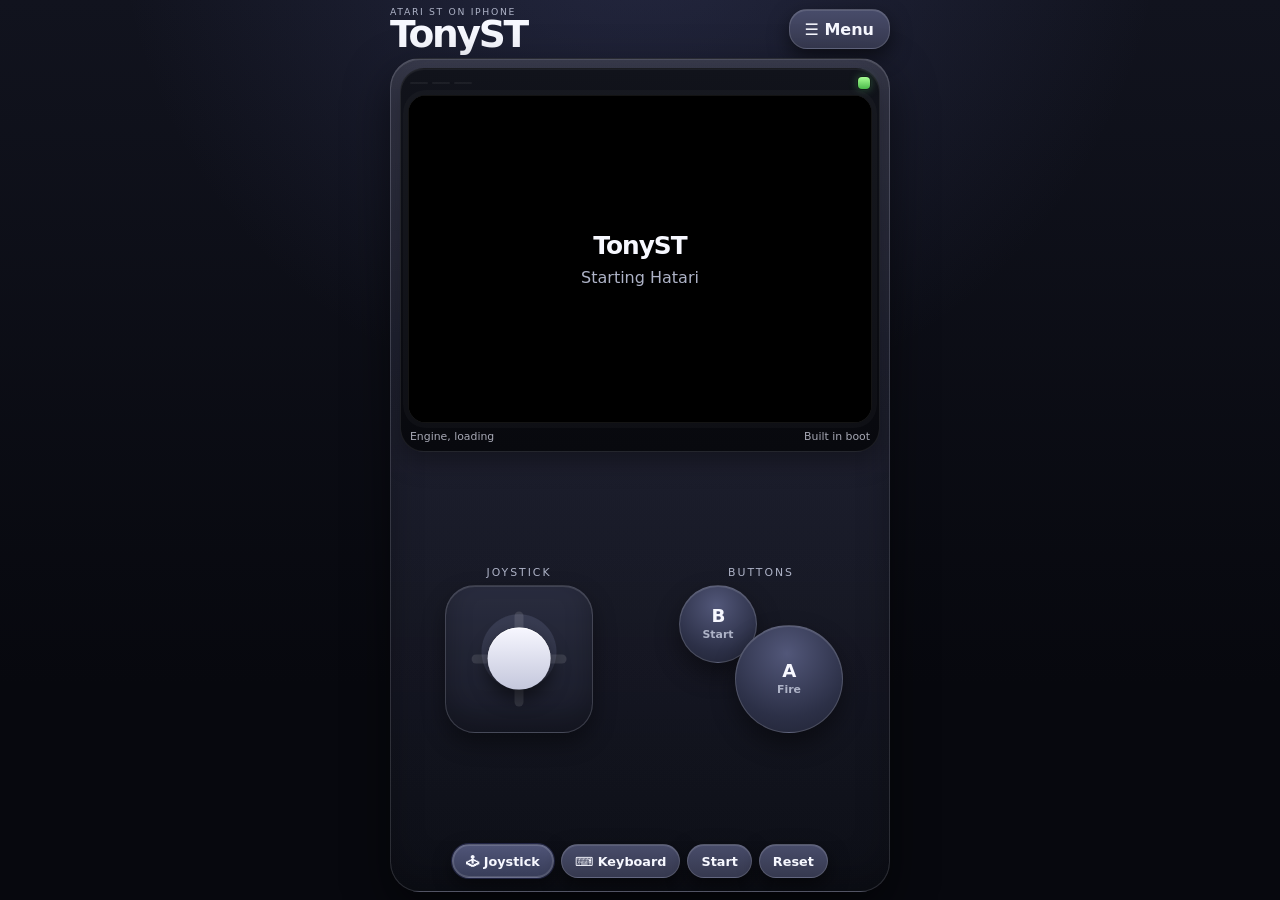
==== commit 66506eb0: "Add files via upload" ====
--- a/index.html
+++ b/index.html
@@ -7,26 +7,21 @@
   <meta name="mobile-web-app-capable" content="yes" />
   <meta name="apple-mobile-web-app-capable" content="yes" />
   <meta name="apple-mobile-web-app-status-bar-style" content="black-translucent" />
-  <meta name="theme-color" content="#0e0f17" />
+  <meta name="theme-color" content="#0d0e16" />
   <style>
     :root {
       color-scheme: dark;
-      --bg: #080910;
-      --shell-1: #27273a;
-      --shell-2: #161826;
-      --shell-3: #0f1019;
-      --bezel: #0a0a0f;
-      --line: rgba(255,255,255,0.16);
+      --bg: #07080e;
+      --shell-top: #292b3f;
+      --shell-mid: #181a29;
+      --shell-low: #10121c;
+      --line: rgba(255,255,255,0.15);
       --line-soft: rgba(255,255,255,0.08);
-      --panel: rgba(18,18,28,0.96);
-      --text: #f6f7ff;
-      --muted: #aeb2c5;
-      --shadow: rgba(0,0,0,0.56);
-      --glow: rgba(122, 129, 255, 0.16);
-      --button: #36384d;
-      --button-2: #434664;
-      --accent: #cfd2ff;
-      --success: #86ff7a;
+      --text: #f7f8ff;
+      --muted: #aeb3c7;
+      --button: #36394f;
+      --button-2: #484c6a;
+      --shadow: rgba(0,0,0,0.55);
     }
 
     * {
@@ -34,14 +29,15 @@
       -webkit-tap-highlight-color: transparent;
     }
 
-    html, body {
+    html,
+    body {
       margin: 0;
       width: 100%;
       height: 100%;
       overflow: hidden;
       background:
-        radial-gradient(circle at top, rgba(56, 62, 110, 0.30) 0, rgba(18, 20, 33, 0.10) 28%, transparent 46%),
-        linear-gradient(180deg, #0d0f18, var(--bg) 56%, #040507 100%);
+        radial-gradient(circle at 50% -12%, rgba(93, 101, 168, 0.26), transparent 44%),
+        linear-gradient(180deg, #11131e 0%, var(--bg) 76%);
       color: var(--text);
       font-family: system-ui, -apple-system, BlinkMacSystemFont, "Segoe UI", sans-serif;
       touch-action: none;
@@ -58,37 +54,35 @@
       color: var(--text);
       background: linear-gradient(180deg, var(--button-2), var(--button));
       font: inherit;
-      font-weight: 800;
+      font-weight: 850;
       cursor: pointer;
       user-select: none;
       touch-action: none;
-      box-shadow:
-        inset 0 1px 0 rgba(255,255,255,0.10),
-        0 10px 24px var(--shadow);
+      box-shadow: inset 0 1px 0 rgba(255,255,255,0.11), 0 8px 20px var(--shadow);
     }
 
     button:active,
     button.is-pressed {
       transform: translateY(1px) scale(0.985);
-      filter: brightness(1.14);
+      filter: brightness(1.16);
     }
 
     .app {
       width: min(100%, 520px);
       height: 100svh;
       margin: 0 auto;
-      padding: 8px 10px max(10px, env(safe-area-inset-bottom));
+      padding: 7px 10px max(8px, env(safe-area-inset-bottom));
       display: grid;
       grid-template-rows: auto minmax(0, 1fr);
-      gap: 8px;
+      gap: 7px;
     }
 
     .topbar {
+      min-height: 42px;
       display: flex;
       align-items: center;
       justify-content: space-between;
-      gap: 8px;
-      min-height: 44px;
+      gap: 10px;
     }
 
     .brand-kicker {
@@ -96,87 +90,73 @@
       color: var(--muted);
       text-transform: uppercase;
       letter-spacing: 0.18em;
-      font-size: 0.62rem;
+      font-size: 0.58rem;
       line-height: 1.05;
     }
 
     h1 {
       margin: 0;
-      font-size: clamp(1.95rem, 6vw, 2.5rem);
+      font-size: clamp(1.85rem, 5.9vw, 2.35rem);
       letter-spacing: -0.06em;
       line-height: 0.92;
     }
 
     .menu-button {
-      min-height: 42px;
-      padding: 0 16px;
-      border-radius: 20px;
+      min-height: 40px;
+      padding: 0 15px;
+      border-radius: 18px;
       white-space: nowrap;
     }
 
     .console {
       min-height: 0;
       display: grid;
-      grid-template-rows: minmax(0, 1fr) auto;
-      gap: 8px;
-      padding: 10px;
+      grid-template-rows: auto minmax(0, 1fr);
+      gap: 9px;
+      padding: 9px;
       border: 1px solid rgba(255,255,255,0.12);
-      border-radius: 32px;
+      border-radius: 30px;
       background:
-        linear-gradient(180deg, rgba(255,255,255,0.08), rgba(255,255,255,0.02) 30%, rgba(0,0,0,0.18) 100%),
-        linear-gradient(180deg, var(--shell-1), var(--shell-2) 54%, var(--shell-3));
+        linear-gradient(180deg, rgba(255,255,255,0.08), rgba(255,255,255,0.025) 34%, rgba(0,0,0,0.18)),
+        linear-gradient(180deg, var(--shell-top), var(--shell-mid) 52%, var(--shell-low));
       box-shadow:
         inset 0 1px 0 rgba(255,255,255,0.12),
-        inset 0 -18px 40px rgba(0,0,0,0.22),
-        0 18px 46px rgba(0,0,0,0.54);
-      position: relative;
+        inset 0 -16px 34px rgba(0,0,0,0.22),
+        0 18px 44px rgba(0,0,0,0.50);
       overflow: hidden;
-    }
-
-    .console::before {
-      content: "";
-      position: absolute;
-      inset: 0 0 auto 0;
-      height: 22%;
-      background: radial-gradient(circle at 50% -10%, rgba(255,255,255,0.18), transparent 58%);
-      pointer-events: none;
     }
 
     .screen-module {
       min-height: 0;
       display: grid;
-      grid-template-rows: minmax(0, 1fr) auto;
-      gap: 8px;
-      padding: 8px;
+      grid-template-rows: auto auto auto;
+      gap: 5px;
+      padding: 7px;
       border-radius: 24px;
-      background: linear-gradient(180deg, #11131a, #09090e 88%);
+      background: linear-gradient(180deg, #11131b, #08090e);
       border: 1px solid rgba(255,255,255,0.08);
-      box-shadow:
-        inset 0 1px 0 rgba(255,255,255,0.04),
-        inset 0 0 0 1px rgba(0,0,0,0.28),
-        0 12px 28px rgba(0,0,0,0.34);
+      box-shadow: inset 0 1px 0 rgba(255,255,255,0.05), 0 10px 24px rgba(0,0,0,0.34);
     }
 
     .screen-header {
       display: flex;
       align-items: center;
       justify-content: space-between;
-      gap: 8px;
+      height: 14px;
       padding: 0 2px;
-      min-height: 16px;
     }
 
     .speaker {
       display: flex;
-      gap: 3px;
-      opacity: 0.55;
+      gap: 4px;
+      opacity: 0.45;
     }
 
     .speaker span {
-      width: 16px;
+      width: 18px;
       height: 2px;
       border-radius: 999px;
-      background: rgba(255,255,255,0.12);
+      background: rgba(255,255,255,0.13);
       display: block;
     }
 
@@ -184,8 +164,8 @@
       width: 12px;
       height: 12px;
       border-radius: 4px;
-      background: linear-gradient(180deg, #a8ff94, #4cb84d);
-      box-shadow: 0 0 0 1px rgba(0,0,0,0.34), 0 0 10px rgba(122,255,140,0.35);
+      background: linear-gradient(180deg, #a8ff94, #49b94a);
+      box-shadow: 0 0 0 1px rgba(0,0,0,0.34), 0 0 10px rgba(122,255,140,0.36);
       flex: 0 0 auto;
     }
 
@@ -193,17 +173,16 @@
       position: relative;
       overflow: hidden;
       width: 100%;
-      height: 100%;
+      aspect-ratio: 832 / 588;
+      height: auto;
       min-height: 0;
-      border-radius: 20px;
+      max-height: min(43svh, 100%);
+      border-radius: 18px;
       background: #000;
       border: 1px solid rgba(255,255,255,0.08);
       box-shadow:
         inset 0 0 0 1px rgba(255,255,255,0.04),
-        inset 0 14px 24px rgba(255,255,255,0.02),
-        0 0 0 6px rgba(255,255,255,0.02);
-      aspect-ratio: 832 / 588;
-      align-self: center;
+        0 0 0 5px rgba(255,255,255,0.025);
     }
 
     .emulator-frame {
@@ -214,12 +193,11 @@
       border: 0;
       background: #000;
       transform-origin: 50% 50%;
-      transition: transform 0.18s ease;
-      will-change: transform;
+      transition: transform 0.16s ease;
     }
 
     .screen-wrap.is-zoom .emulator-frame {
-      transform: scale(1.08);
+      transform: scale(1.045);
     }
 
     .loading-overlay {
@@ -229,11 +207,11 @@
       display: grid;
       place-content: center;
       gap: 8px;
-      padding: 24px;
+      padding: 22px;
       text-align: center;
       background: #000;
       pointer-events: none;
-      transition: opacity 0.24s ease;
+      transition: opacity 0.22s ease;
     }
 
     .loading-overlay.is-hidden {
@@ -241,7 +219,7 @@
     }
 
     .loading-overlay strong {
-      font-size: 1.75rem;
+      font-size: 1.55rem;
       letter-spacing: -0.04em;
     }
 
@@ -254,10 +232,10 @@
       justify-content: space-between;
       gap: 8px;
       align-items: center;
-      min-height: 18px;
+      min-height: 16px;
       padding: 0 2px;
       color: rgba(228,230,245,0.72);
-      font-size: 0.70rem;
+      font-size: 0.68rem;
     }
 
     .screen-status span {
@@ -268,51 +246,47 @@
     }
 
     .controls-module {
+      min-height: 0;
       display: grid;
-      grid-template-columns: minmax(0, 1fr) auto minmax(0, 1fr);
-      align-items: end;
-      gap: 8px;
-      min-height: 174px;
-      padding: 2px 2px 6px;
+      grid-template-rows: minmax(0, 1fr) auto;
+      gap: 7px;
+      padding: 0 3px 3px;
+    }
+
+    .main-controls {
+      min-height: 0;
+      display: grid;
+      grid-template-columns: minmax(136px, 1fr) minmax(138px, 1fr);
+      gap: 10px;
+      align-items: center;
     }
 
     .left-bank,
     .right-bank {
+      min-width: 0;
       display: grid;
       justify-items: center;
       gap: 6px;
-      min-width: 0;
-    }
-
-    .center-bank {
-      display: grid;
-      align-content: end;
-      justify-items: center;
-      gap: 8px;
-      padding-bottom: 6px;
     }
 
     .pad-label,
     .button-label {
       color: var(--muted);
-      font-size: 0.72rem;
+      font-size: 0.68rem;
       text-transform: uppercase;
       letter-spacing: 0.18em;
     }
 
     .joystick {
       position: relative;
-      width: min(36vw, 156px);
+      width: min(36vw, 148px);
       aspect-ratio: 1;
       border-radius: 30px;
       border: 1px solid rgba(255,255,255,0.14);
       background:
-        radial-gradient(circle at 50% 45%, rgba(255,255,255,0.11) 0 10%, rgba(255,255,255,0.035) 11% 34%, rgba(0,0,0,0.22) 35% 100%),
-        linear-gradient(180deg, #343850, #212536);
-      box-shadow:
-        inset 0 1px 0 rgba(255,255,255,0.12),
-        inset 0 -14px 26px rgba(0,0,0,0.26),
-        0 12px 26px rgba(0,0,0,0.40);
+        radial-gradient(circle at 50% 45%, rgba(255,255,255,0.12) 0 10%, rgba(255,255,255,0.035) 11% 34%, rgba(0,0,0,0.24) 35% 100%),
+        linear-gradient(180deg, #363a52, #212436);
+      box-shadow: inset 0 1px 0 rgba(255,255,255,0.12), inset 0 -14px 26px rgba(0,0,0,0.26), 0 10px 22px rgba(0,0,0,0.38);
       touch-action: none;
     }
 
@@ -325,8 +299,15 @@
       pointer-events: none;
     }
 
-    .stick-cross.horizontal { width: 65%; height: 9px; }
-    .stick-cross.vertical { width: 9px; height: 65%; }
+    .stick-cross.horizontal {
+      width: 65%;
+      height: 9px;
+    }
+
+    .stick-cross.vertical {
+      width: 9px;
+      height: 65%;
+    }
 
     .stick-thumb {
       position: absolute;
@@ -336,35 +317,32 @@
       aspect-ratio: 1;
       border-radius: 50%;
       transform: translate(-50%, -50%);
-      background: linear-gradient(180deg, #f6f6ff, #c4c7db);
-      box-shadow: inset 0 1px 0 rgba(255,255,255,0.85), 0 10px 18px rgba(0,0,0,0.52);
+      background: linear-gradient(180deg, #f7f7ff, #c4c7dc);
+      box-shadow: inset 0 1px 0 rgba(255,255,255,0.85), 0 9px 18px rgba(0,0,0,0.52);
       pointer-events: none;
     }
 
     .action-cluster {
-      display: grid;
-      grid-template-columns: auto auto;
-      gap: 12px;
-      align-items: center;
-      justify-items: center;
+      position: relative;
+      width: min(39vw, 164px);
+      height: min(35vw, 148px);
     }
 
     .action-button {
+      position: absolute;
       display: grid;
       place-content: center;
       border-radius: 50%;
-      background: radial-gradient(circle at 48% 26%, #515576, #2c2f46 66%, #202334 100%);
+      background: radial-gradient(circle at 48% 26%, #525779, #2c3047 66%, #202334 100%);
       border: 1px solid rgba(255,255,255,0.16);
-      box-shadow:
-        inset 0 1px 0 rgba(255,255,255,0.12),
-        0 12px 28px rgba(0,0,0,0.42);
+      box-shadow: inset 0 1px 0 rgba(255,255,255,0.12), 0 11px 24px rgba(0,0,0,0.42);
       text-align: center;
       line-height: 1;
     }
 
     .action-button strong {
       display: block;
-      font-size: 1.18rem;
+      font-size: 1.14rem;
       letter-spacing: -0.04em;
     }
 
@@ -372,41 +350,37 @@
       display: block;
       margin-top: 5px;
       color: var(--muted);
-      font-size: 0.70rem;
+      font-size: 0.68rem;
       font-weight: 800;
     }
 
     .action-a {
-      width: min(27vw, 116px);
+      right: 0;
+      bottom: 0;
+      width: min(25vw, 108px);
       aspect-ratio: 1;
     }
 
     .action-b {
-      width: min(20vw, 82px);
+      left: 0;
+      top: 0;
+      width: min(19vw, 78px);
       aspect-ratio: 1;
-      align-self: start;
-      margin-top: 26px;
-    }
-
-    .small-pills {
-      display: grid;
-      gap: 8px;
-      justify-items: center;
-      width: 100%;
-    }
-
-    .pill-row {
+    }
+
+    .center-pills {
       display: flex;
-      gap: 8px;
       flex-wrap: wrap;
       justify-content: center;
+      gap: 7px;
+      padding-bottom: 1px;
     }
 
     .mini-pill {
       min-height: 34px;
-      padding: 0 14px;
+      padding: 0 13px;
       border-radius: 17px;
-      font-size: 0.82rem;
+      font-size: 0.80rem;
       white-space: nowrap;
     }
 
@@ -484,7 +458,7 @@
 
     .notes summary {
       color: var(--text);
-      font-weight: 800;
+      font-weight: 850;
       cursor: pointer;
     }
 
@@ -526,7 +500,9 @@
       scrollbar-width: none;
     }
 
-    .key-row::-webkit-scrollbar { display: none; }
+    .key-row::-webkit-scrollbar {
+      display: none;
+    }
 
     .key-row button {
       flex: 0 0 auto;
@@ -537,53 +513,82 @@
       font-size: 0.88rem;
     }
 
-    .key-row button.key-wide { min-width: 74px; }
-    .key-row button.key-space { min-width: 160px; }
+    .key-row button.key-wide {
+      min-width: 74px;
+    }
+
+    .key-row button.key-space {
+      min-width: 160px;
+    }
 
     .mode-active {
-      box-shadow: inset 0 0 0 1px rgba(255,255,255,0.14), 0 0 0 1px rgba(120,128,255,0.20), 0 10px 24px rgba(0,0,0,0.48);
-      background: linear-gradient(180deg, #4f5476, #373c57);
+      box-shadow: inset 0 0 0 1px rgba(255,255,255,0.14), 0 0 0 1px rgba(120,128,255,0.20), 0 8px 20px rgba(0,0,0,0.46);
+      background: linear-gradient(180deg, #505578, #383d59);
     }
 
     @media (max-height: 760px) {
-      .app { gap: 6px; padding-top: 6px; }
-      .brand-kicker { display: none; }
-      h1 { font-size: 1.8rem; }
-      .console { padding: 8px; border-radius: 28px; }
-      .controls-module { min-height: 156px; }
-      .joystick { width: min(32vw, 136px); }
-      .action-a { width: min(24vw, 100px); }
-      .action-b { width: min(18vw, 72px); }
-      .mini-pill { min-height: 32px; padding: 0 12px; font-size: 0.78rem; }
-      .screen-status { font-size: 0.65rem; }
+      .app {
+        gap: 5px;
+        padding-top: 5px;
+      }
+      .brand-kicker {
+        display: none;
+      }
+      h1 {
+        font-size: 1.75rem;
+      }
+      .topbar {
+        min-height: 36px;
+      }
+      .menu-button {
+        min-height: 36px;
+        border-radius: 16px;
+        padding: 0 13px;
+      }
+      .console {
+        padding: 7px;
+        border-radius: 27px;
+        gap: 7px;
+      }
+      .screen-module {
+        padding: 6px;
+        border-radius: 22px;
+      }
+      .screen-wrap {
+        max-height: 40svh;
+        border-radius: 16px;
+      }
+      .controls-module {
+        gap: 5px;
+      }
+      .joystick {
+        width: min(33vw, 134px);
+        border-radius: 26px;
+      }
+      .action-cluster {
+        width: min(37vw, 150px);
+        height: min(32vw, 132px);
+      }
+      .action-a {
+        width: min(23vw, 94px);
+      }
+      .action-b {
+        width: min(17vw, 68px);
+      }
+      .mini-pill {
+        min-height: 31px;
+        padding: 0 11px;
+        font-size: 0.76rem;
+      }
+      .screen-status {
+        font-size: 0.64rem;
+      }
     }
 
     @media (display-mode: standalone) {
-      .app { height: 100dvh; }
-    }
-
-    @media (orientation: landscape) {
       .app {
-        width: min(100%, 920px);
-        grid-template-rows: auto minmax(0, 1fr);
-      }
-      .console {
-        grid-template-columns: minmax(0, 1fr) 280px;
-        grid-template-rows: 1fr;
-        align-items: stretch;
-      }
-      .screen-module { min-height: 0; }
-      .controls-module {
-        min-height: 0;
-        grid-template-columns: 1fr;
-        grid-template-rows: auto auto auto;
-        align-items: center;
-        justify-items: center;
-      }
-      .center-bank { order: 3; }
-      .right-bank { order: 2; }
-      .joystick { width: min(24vw, 144px); }
-      .action-cluster { grid-template-columns: auto auto; }
+        height: 100dvh;
+      }
     }
   </style>
 </head>
@@ -605,7 +610,7 @@
         </div>
 
         <div class="screen-wrap is-zoom" id="screenWrap">
-          <iframe id="emulatorFrame" class="emulator-frame" src="tonyst.html?v=74" title="Hatari Atari ST emulator" allow="fullscreen"></iframe>
+          <iframe id="emulatorFrame" class="emulator-frame" src="tonyst.html?v=75" title="Hatari Atari ST emulator" allow="fullscreen"></iframe>
           <div id="loadingOverlay" class="loading-overlay">
             <strong>TonyST</strong>
             <span id="engineStatus">Starting Hatari WebAssembly</span>
@@ -619,34 +624,30 @@
       </section>
 
       <section class="controls-module" aria-label="Controls">
-        <div class="left-bank">
-          <div class="pad-label" id="joystickLabel">Joystick</div>
-          <div class="joystick" id="joystick" role="application" aria-label="Joystick or mouse pad">
-            <span class="stick-cross horizontal"></span>
-            <span class="stick-cross vertical"></span>
-            <span class="stick-thumb" id="stickThumb"></span>
+        <div class="main-controls">
+          <div class="left-bank">
+            <div class="pad-label" id="joystickLabel">Joystick</div>
+            <div class="joystick" id="joystick" role="application" aria-label="Joystick or mouse pad">
+              <span class="stick-cross horizontal"></span>
+              <span class="stick-cross vertical"></span>
+              <span class="stick-thumb" id="stickThumb"></span>
+            </div>
           </div>
-        </div>
-
-        <div class="center-bank">
-          <div class="small-pills">
-            <div class="pill-row">
-              <button class="mini-pill mode-active" id="mouseModeButton" type="button">🕹 Joystick</button>
-              <button class="mini-pill" id="keyboardButton" type="button">⌨ Keyboard</button>
-            </div>
-            <div class="pill-row">
-              <button class="mini-pill" id="quickStartButtonVisible" type="button">Start</button>
-              <button class="mini-pill" id="resetButtonVisible" type="button">Reset</button>
+
+          <div class="right-bank">
+            <div class="button-label">Buttons</div>
+            <div class="action-cluster">
+              <button class="action-button action-b" id="startButton" data-sequence="Start" type="button"><strong>B</strong><span>Start</span></button>
+              <button class="action-button action-a" id="fireButton" data-key="ControlRight" type="button"><strong>A</strong><span id="fireSubLabel">Fire</span></button>
             </div>
           </div>
         </div>
 
-        <div class="right-bank">
-          <div class="button-label">Buttons</div>
-          <div class="action-cluster">
-            <button class="action-button action-b" id="startButton" data-sequence="Start" type="button"><strong>B</strong><span>Start</span></button>
-            <button class="action-button action-a" id="fireButton" data-key="ControlRight" type="button"><strong>A</strong><span id="fireSubLabel">Fire</span></button>
-          </div>
+        <div class="center-pills">
+          <button class="mini-pill mode-active" id="mouseModeButton" type="button">🕹 Joystick</button>
+          <button class="mini-pill" id="keyboardButton" type="button">⌨ Keyboard</button>
+          <button class="mini-pill" id="quickStartButtonVisible" type="button">Start</button>
+          <button class="mini-pill" id="resetButtonVisible" type="button">Reset</button>
         </div>
       </section>
     </section>
@@ -758,8 +759,8 @@
   </main>
 
   <script>
-    (() => {
-      const VERSION = "74";
+(() => {
+      const VERSION = "75";
       const ORIGIN = window.location.origin;
       const frame = document.getElementById("emulatorFrame");
       const screenWrap = document.getElementById("screenWrap");
@@ -1209,6 +1210,7 @@
       setFileLabel();
       showOverlay("Starting Hatari WebAssembly");
     })();
+  
   </script>
 </body>
 </html>
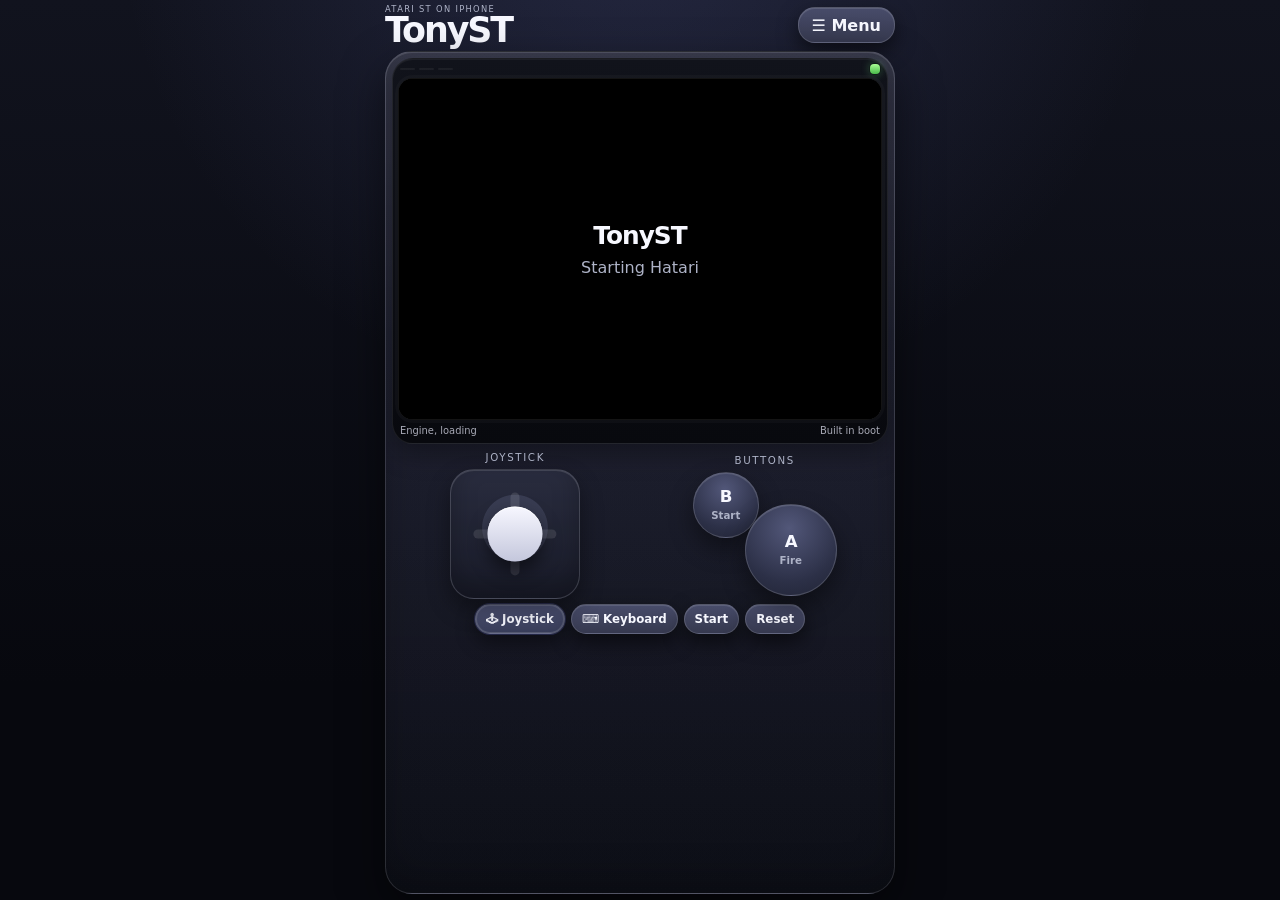
==== commit 456f26de: "Add files via upload" ====
--- a/index.html
+++ b/index.html
@@ -590,6 +590,216 @@
         height: 100dvh;
       }
     }
+  
+    /* TonyST v0.7.7, screen-first handheld override.
+       This removes the giant dead middle area and keeps the controls directly under the screen. */
+    .app {
+      width: 100% !important;
+      max-width: 520px !important;
+      padding: 5px 5px max(6px, env(safe-area-inset-bottom)) !important;
+      gap: 5px !important;
+    }
+
+    .topbar {
+      min-height: 36px !important;
+    }
+
+    .brand-kicker {
+      font-size: 0.52rem !important;
+      letter-spacing: 0.16em !important;
+    }
+
+    h1 {
+      font-size: clamp(1.72rem, 5.5vw, 2.18rem) !important;
+    }
+
+    .menu-button {
+      min-height: 36px !important;
+      padding: 0 13px !important;
+      border-radius: 17px !important;
+    }
+
+    .console {
+      grid-template-rows: auto auto !important;
+      align-content: start !important;
+      gap: 7px !important;
+      padding: 6px !important;
+      border-radius: 27px !important;
+      min-height: 0 !important;
+      height: auto !important;
+      max-height: calc(100svh - 48px - env(safe-area-inset-bottom)) !important;
+    }
+
+    .screen-module {
+      padding: 5px !important;
+      gap: 4px !important;
+      border-radius: 21px !important;
+      min-height: 0 !important;
+      align-self: start !important;
+    }
+
+    .screen-header {
+      height: 10px !important;
+      min-height: 10px !important;
+    }
+
+    .speaker span {
+      width: 15px !important;
+      height: 2px !important;
+    }
+
+    .status-led {
+      width: 10px !important;
+      height: 10px !important;
+      border-radius: 4px !important;
+    }
+
+    .screen-wrap {
+      width: 100% !important;
+      aspect-ratio: 832 / 588 !important;
+      height: auto !important;
+      max-height: none !important;
+      border-radius: 15px !important;
+      box-shadow:
+        inset 0 0 0 1px rgba(255,255,255,0.04),
+        0 0 0 3px rgba(255,255,255,0.025) !important;
+    }
+
+    .screen-wrap.is-zoom .emulator-frame {
+      transform: scale(1.07) !important;
+    }
+
+    .screen-wrap.is-fill .emulator-frame {
+      transform: translateY(-5.5%) scale(1.17) !important;
+    }
+
+    .screen-status {
+      min-height: 14px !important;
+      font-size: 0.62rem !important;
+      padding: 0 2px !important;
+    }
+
+    .controls-module {
+      grid-template-rows: auto auto !important;
+      gap: 5px !important;
+      padding: 0 2px 2px !important;
+      min-height: 0 !important;
+      align-self: start !important;
+    }
+
+    .main-controls {
+      align-items: center !important;
+      gap: 7px !important;
+    }
+
+    .pad-label,
+    .button-label {
+      font-size: 0.64rem !important;
+      letter-spacing: 0.16em !important;
+    }
+
+    .joystick {
+      width: min(32vw, 130px) !important;
+      border-radius: 24px !important;
+    }
+
+    .action-cluster {
+      width: min(35vw, 144px) !important;
+      height: min(30vw, 124px) !important;
+    }
+
+    .action-a {
+      width: min(22vw, 92px) !important;
+    }
+
+    .action-b {
+      width: min(16vw, 66px) !important;
+    }
+
+    .action-button strong {
+      font-size: 1.04rem !important;
+    }
+
+    .action-button span {
+      font-size: 0.64rem !important;
+      margin-top: 4px !important;
+    }
+
+    .center-pills {
+      gap: 6px !important;
+      padding-bottom: 0 !important;
+    }
+
+    .mini-pill {
+      min-height: 30px !important;
+      padding: 0 10px !important;
+      border-radius: 15px !important;
+      font-size: 0.74rem !important;
+    }
+
+    @media (max-height: 760px) {
+      .app {
+        padding-top: 4px !important;
+        gap: 4px !important;
+      }
+
+      .topbar {
+        min-height: 32px !important;
+      }
+
+      .brand-kicker {
+        display: none !important;
+      }
+
+      h1 {
+        font-size: 1.58rem !important;
+      }
+
+      .console {
+        padding: 5px !important;
+        gap: 5px !important;
+        border-radius: 24px !important;
+      }
+
+      .screen-module {
+        padding: 4px !important;
+        border-radius: 19px !important;
+      }
+
+      .screen-header {
+        display: none !important;
+      }
+
+      .screen-status {
+        font-size: 0.58rem !important;
+        min-height: 12px !important;
+      }
+
+      .joystick {
+        width: min(30vw, 118px) !important;
+        border-radius: 22px !important;
+      }
+
+      .action-cluster {
+        width: min(33vw, 130px) !important;
+        height: min(27vw, 108px) !important;
+      }
+
+      .action-a {
+        width: min(20vw, 82px) !important;
+      }
+
+      .action-b {
+        width: min(15vw, 58px) !important;
+      }
+
+      .mini-pill {
+        min-height: 27px !important;
+        padding: 0 8px !important;
+        font-size: 0.68rem !important;
+      }
+    }
+
   </style>
 </head>
 <body>
@@ -610,7 +820,7 @@
         </div>
 
         <div class="screen-wrap is-zoom" id="screenWrap">
-          <iframe id="emulatorFrame" class="emulator-frame" src="tonyst.html?v=75" title="Hatari Atari ST emulator" allow="fullscreen"></iframe>
+          <iframe id="emulatorFrame" class="emulator-frame" src="tonyst.html?v=77" title="Hatari Atari ST emulator" allow="fullscreen"></iframe>
           <div id="loadingOverlay" class="loading-overlay">
             <strong>TonyST</strong>
             <span id="engineStatus">Starting Hatari WebAssembly</span>
@@ -662,8 +872,12 @@
         </div>
 
         <div class="menu-grid">
-          <button id="loadGameButton" type="button">Load game</button>
+          <button id="loadGameButton" type="button">Load Disk A</button>
+          <button id="loadDiskBButton" type="button">Load Disk B</button>
+          <button id="swapDisksButton" type="button">Swap A/B + Reset</button>
           <button id="resetButton" type="button">Reset</button>
+          <button id="ejectDiskAButton" type="button">Eject Disk A</button>
+          <button id="ejectDiskBButton" type="button">Eject Disk B</button>
           <button id="cleanBootButton" type="button">Clean boot</button>
           <button id="fullscreenButton" type="button">Full screen</button>
           <button id="zoomButton" type="button">Screen: Zoomed</button>
@@ -675,7 +889,7 @@
         <details class="notes" open>
           <summary>Quick help</summary>
           <p>A is Fire in joystick mode, and left click in mouse mode. B and Start send the built in start sequence for awkward intros. Keyboard is there for Space, Enter, F keys and typing.</p>
-          <p>Use Load game for .st, .msa or .stx first. Screen mode toggles zoom if a game looks cropped. Input: Gamepad keeps joystick support steadier on iPhone.</p>
+          <p>For multi disk games, load Disk 1 into A and Disk 2 into B, then reset. If a game asks you to swap disks, use Swap A/B + Reset. True live floppy swapping is not exposed by this browser Hatari build yet.</p>
         </details>
 
         <p class="credit">Uses the existing Hatari engine files in engine/hatari and the Mesmotronic browser Hatari build as the working base.</p>
@@ -760,7 +974,7 @@
 
   <script>
 (() => {
-      const VERSION = "75";
+      const VERSION = "77";
       const ORIGIN = window.location.origin;
       const frame = document.getElementById("emulatorFrame");
       const screenWrap = document.getElementById("screenWrap");
@@ -770,6 +984,10 @@
       const fileLabel = document.getElementById("fileLabel");
       const diskInput = document.getElementById("diskInput");
       const loadGameButton = document.getElementById("loadGameButton");
+      const loadDiskBButton = document.getElementById("loadDiskBButton");
+      const swapDisksButton = document.getElementById("swapDisksButton");
+      const ejectDiskAButton = document.getElementById("ejectDiskAButton");
+      const ejectDiskBButton = document.getElementById("ejectDiskBButton");
       const resetButton = document.getElementById("resetButton");
       const resetButtonVisible = document.getElementById("resetButtonVisible");
       const cleanBootButton = document.getElementById("cleanBootButton");
@@ -793,8 +1011,11 @@
       const joystickLabel = document.getElementById("joystickLabel");
       const startButton = document.getElementById("startButton");
 
-      let diskFile = null;
-      let diskName = "";
+      let diskAFile = null;
+      let diskBFile = null;
+      let diskAName = "";
+      let diskBName = "";
+      let pendingDiskSlot = "A";
       let childReady = false;
       let bootToken = 0;
       let joystickKeys = new Set();
@@ -802,7 +1023,7 @@
       let lastMouseTouch = null;
       let controlMode = localStorage.getItem("tonyst-control-mode") || "joystick";
       let joyInputMode = localStorage.getItem("tonyst-joy-input") || "gamepad";
-      let screenMode = localStorage.getItem("tonyst-screen-mode") || "zoom";
+      let screenMode = localStorage.getItem("tonyst-screen-mode-v77") || "fill";
       let currentJoy = { x: 0, y: 0, fire: false };
       const heldButtonKeys = new Set();
       const isTouchDevice = ("ontouchstart" in window) || (navigator.maxTouchPoints || 0) > 0;
@@ -819,8 +1040,20 @@
         if (detail && engineStatus) engineStatus.textContent = detail;
       };
 
+      const shortName = (name, max = 28) => {
+        const text = String(name || "");
+        return text.length > max ? `${text.slice(0, max - 1)}…` : text;
+      };
+
       const setFileLabel = () => {
-        if (fileLabel) fileLabel.textContent = diskName || "Built in boot";
+        if (!fileLabel) return;
+        if (!diskAName && !diskBName) {
+          fileLabel.textContent = "Built in boot";
+          return;
+        }
+        const a = diskAName ? `A: ${shortName(diskAName, 22)}` : "A: Empty";
+        const b = diskBName ? `B: ${shortName(diskBName, 22)}` : "B: Empty";
+        fileLabel.textContent = `${a}  •  ${b}`;
       };
 
       const showOverlay = (detail) => {
@@ -842,25 +1075,39 @@
         releaseHeldButtons();
         childReady = false;
         bootToken += 1;
-        showOverlay(diskName ? "Preparing selected game" : "Starting clean boot");
+        showOverlay((diskAName || diskBName) ? "Preparing selected disk setup" : "Starting clean boot");
         if (frame) frame.src = `tonyst.html?v=${VERSION}&boot=${bootToken}`;
       };
 
       const sendStartToChild = async () => {
         if (!frame?.contentWindow || !childReady) return;
         const myToken = bootToken;
-        const payload = { type: "tonyst-start", version: VERSION, bootToken: myToken, diskName: diskName || "", joyMode: joyInputMode };
-        if (diskFile) {
-          status("Engine, loading", "Reading selected game file");
-          try {
-            payload.diskBytes = await diskFile.arrayBuffer();
-          } catch (_) {
-            status("File error", "Could not read the selected game file");
-            return;
+        const payload = {
+          type: "tonyst-start",
+          version: VERSION,
+          bootToken: myToken,
+          diskAName: diskAName || "",
+          diskBName: diskBName || "",
+          joyMode: joyInputMode
+        };
+
+        try {
+          if (diskAFile) {
+            status("Engine, loading", "Reading Disk A");
+            payload.diskABytes = await diskAFile.arrayBuffer();
           }
+          if (diskBFile) {
+            status("Engine, loading", "Reading Disk B");
+            payload.diskBBytes = await diskBFile.arrayBuffer();
+          }
+        } catch (_) {
+          status("File error", "Could not read the selected disk file");
+          return;
         }
+
         if (myToken !== bootToken) return;
-        status("Engine, loading", diskName ? "Sending game to Hatari" : "Starting Hatari");
+        const detail = (diskAName || diskBName) ? "Sending disks to Hatari" : "Starting Hatari";
+        status("Engine, loading", detail);
         frame.contentWindow.postMessage(payload, ORIGIN);
       };
 
@@ -973,9 +1220,13 @@
       };
 
       const applyScreenMode = () => {
-        const zoomed = screenMode !== "fit";
+        const fill = screenMode === "fill";
+        const zoomed = screenMode === "zoom";
+        screenWrap?.classList.toggle("is-fill", fill);
         screenWrap?.classList.toggle("is-zoom", zoomed);
-        if (zoomButton) zoomButton.textContent = zoomed ? "Screen: Zoomed" : "Screen: Fit";
+        if (zoomButton) {
+          zoomButton.textContent = fill ? "Screen: Fill" : zoomed ? "Screen: Zoomed" : "Screen: Fit";
+        }
       };
 
       const findTouch = (touchList, id) => Array.from(touchList || []).find((touch) => touch.identifier === id);
@@ -1032,13 +1283,47 @@
       quickStartButton?.addEventListener("click", () => { closeMenu(); sendSequence("Start"); });
       quickStartButtonVisible?.addEventListener("click", () => sendSequence("Start"));
 
-      loadGameButton?.addEventListener("click", () => { closeMenu(); diskInput?.click(); });
+      const chooseDiskFile = (slot) => {
+        closeMenu();
+        pendingDiskSlot = slot;
+        diskInput?.click();
+      };
+
+      loadGameButton?.addEventListener("click", () => chooseDiskFile("A"));
+      loadDiskBButton?.addEventListener("click", () => chooseDiskFile("B"));
+
+      swapDisksButton?.addEventListener("click", () => {
+        closeMenu();
+        const oldAFile = diskAFile;
+        const oldAName = diskAName;
+        diskAFile = diskBFile;
+        diskAName = diskBName;
+        diskBFile = oldAFile;
+        diskBName = oldAName;
+        reloadFrame();
+      });
+
+      ejectDiskAButton?.addEventListener("click", () => {
+        closeMenu();
+        diskAFile = null;
+        diskAName = "";
+        reloadFrame();
+      });
+
+      ejectDiskBButton?.addEventListener("click", () => {
+        closeMenu();
+        diskBFile = null;
+        diskBName = "";
+        reloadFrame();
+      });
       resetButton?.addEventListener("click", () => { closeMenu(); reloadFrame(); });
       resetButtonVisible?.addEventListener("click", () => reloadFrame());
       cleanBootButton?.addEventListener("click", () => {
         closeMenu();
-        diskFile = null;
-        diskName = "";
+        diskAFile = null;
+        diskBFile = null;
+        diskAName = "";
+        diskBName = "";
         if (diskInput) diskInput.value = "";
         reloadFrame();
       });
@@ -1054,16 +1339,22 @@
 
       zoomButton?.addEventListener("click", () => {
         closeMenu();
-        screenMode = screenMode === "fit" ? "zoom" : "fit";
-        localStorage.setItem("tonyst-screen-mode", screenMode);
+        screenMode = screenMode === "fill" ? "fit" : screenMode === "fit" ? "zoom" : "fill";
+        localStorage.setItem("tonyst-screen-mode-v77", screenMode);
         applyScreenMode();
       });
 
       diskInput?.addEventListener("change", () => {
         const file = diskInput.files?.[0];
         if (!file) return;
-        diskFile = file;
-        diskName = file.name;
+        if (pendingDiskSlot === "B") {
+          diskBFile = file;
+          diskBName = file.name;
+        } else {
+          diskAFile = file;
+          diskAName = file.name;
+        }
+        if (diskInput) diskInput.value = "";
         reloadFrame();
       });
 
